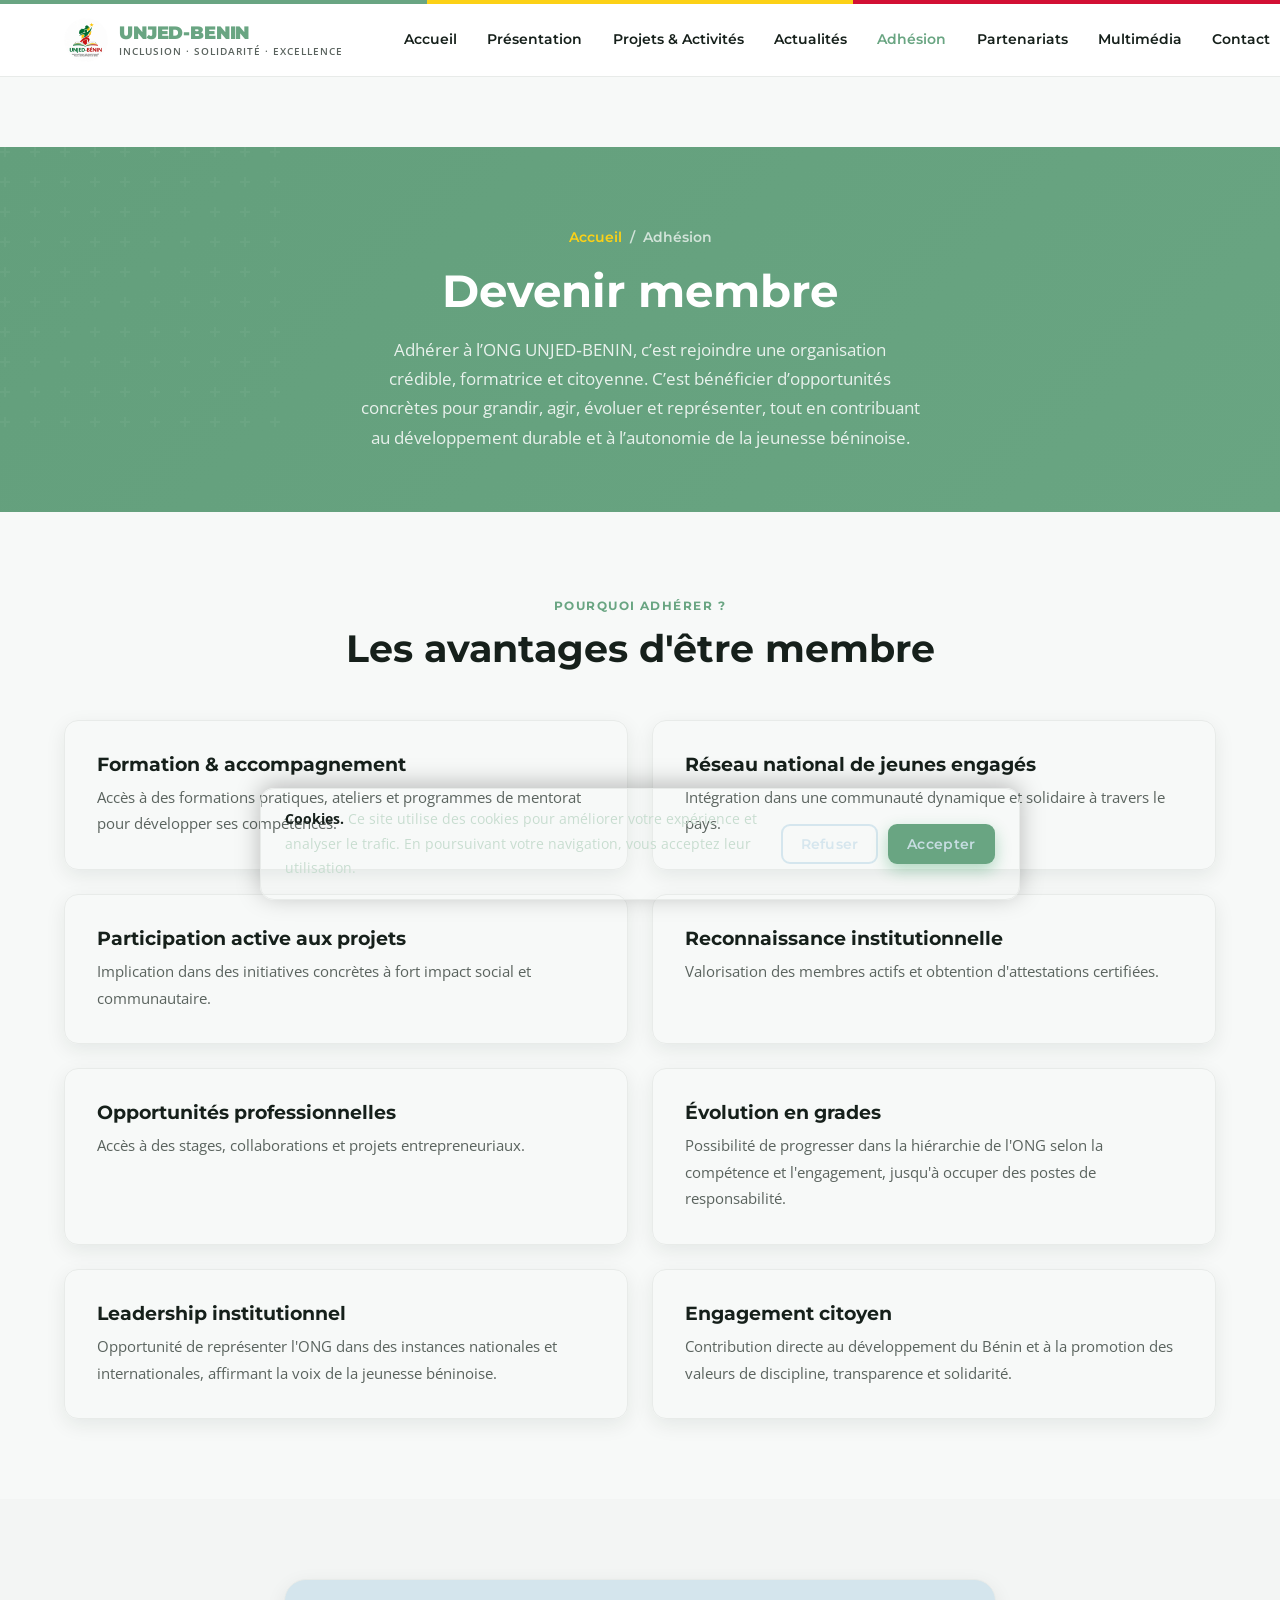
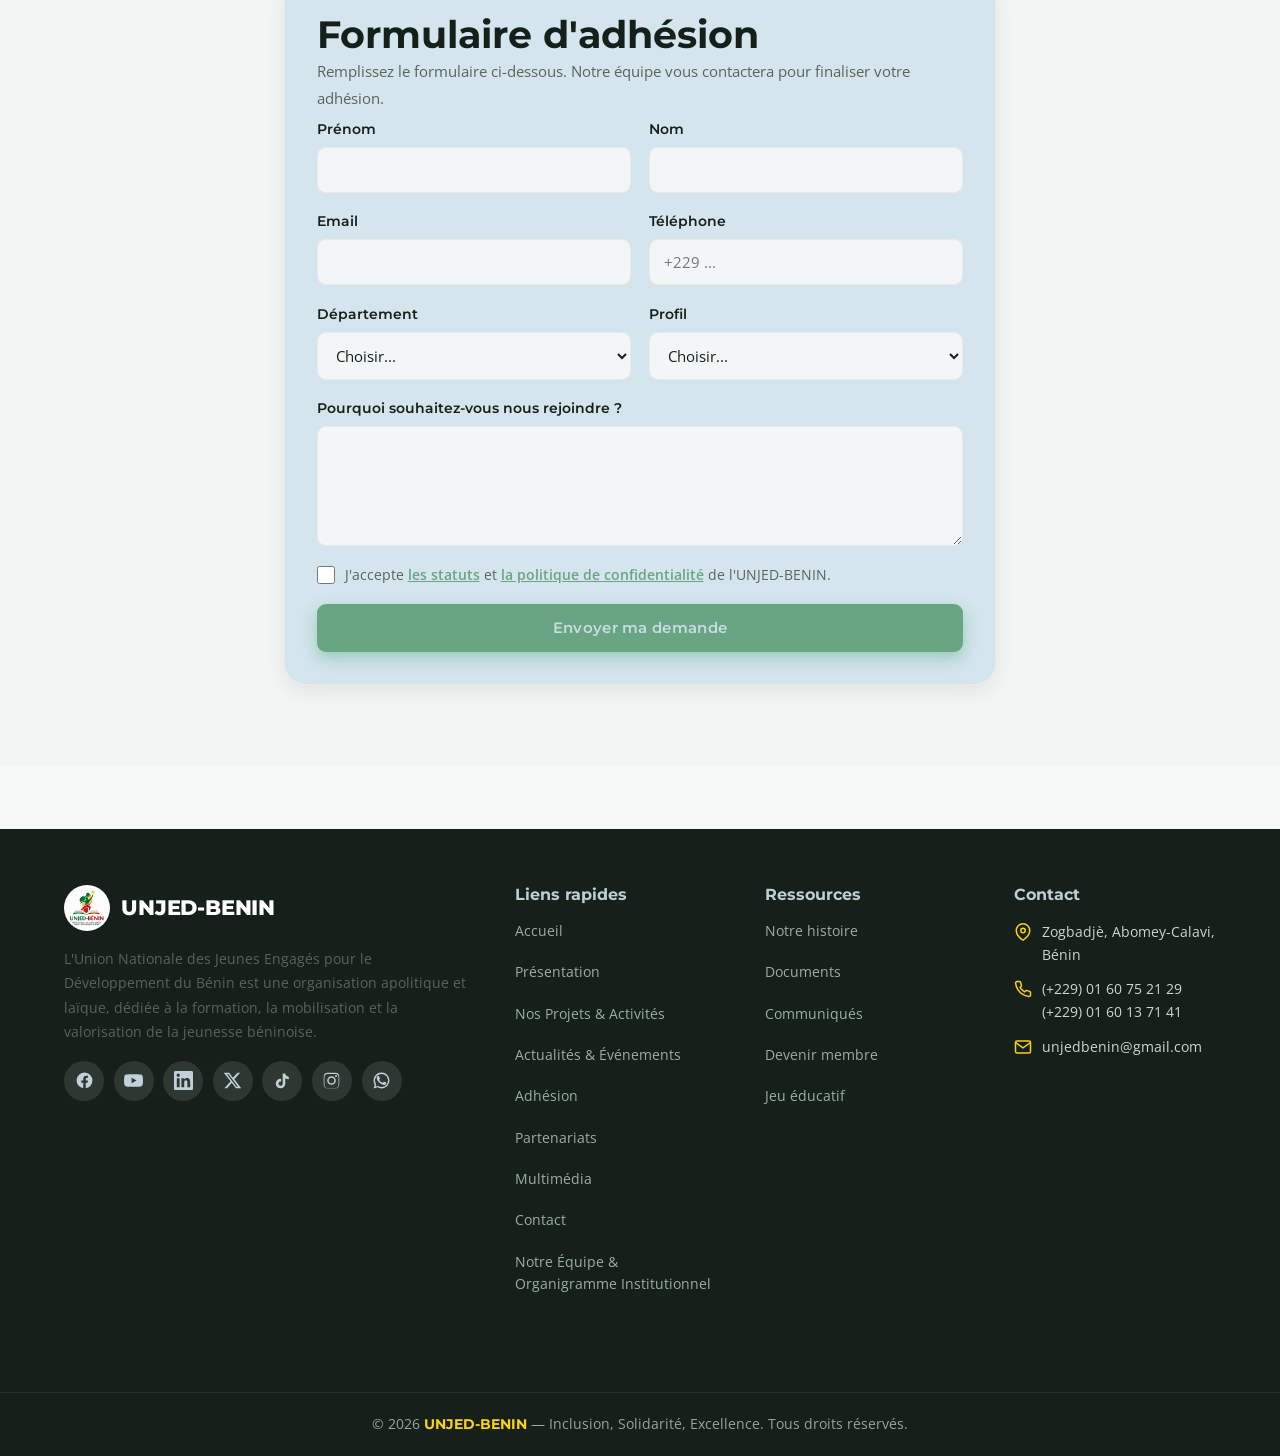
==== adhesion.html @ 2f35e9eb "Add files via upload" ====
<!DOCTYPE html>
<html lang="fr">
<head>
  <meta charset="UTF-8" />
  <meta name="viewport" content="width=device-width, initial-scale=1.0" />
  <meta name="theme-color" content="#0a8a3f" />
  <title>Adhésion — UNJED-BENIN</title>
  <meta name="description" content="Rejoignez l'UNJED-BENIN. Devenez membre actif et engagez-vous pour le développement de la jeunesse béninoise." />
  <link rel="icon" href="public/images/logo.jpeg" />
  <link rel="stylesheet" href="styles.css" />
</head>
<body>
  <div data-header></div>

  <main>
    <section class="page-hero">
      <div class="container">
        <div class="breadcrumb"><a href="index.html" data-en="Home">Accueil</a> / <span data-en="Membership">Adhésion</span></div>
        <h1 data-en="Become a member">Devenir membre</h1>
        <p data-en="Join a dynamic community of committed young people and become an actor of change in Benin.">Adhérer à l’ONG UNJED‑BENIN, c’est rejoindre une organisation crédible, formatrice et citoyenne. C’est bénéficier d’opportunités concrètes pour grandir, agir, évoluer et représenter, tout en contribuant au développement durable et à l’autonomie de la jeunesse béninoise.</p>
      </div>
    </section>

    <!-- POURQUOI ADHERER -->
    <section class="section">
      <div class="container">
        <div class="section-head reveal">
          <span class="eyebrow" data-en="Why join?">Pourquoi adhérer ?</span>
          <h2 data-en="The advantages of being a member">Les avantages d'être membre</h2>
        </div>
        <div class="grid grid-2">
          <div class="card reveal">
            <h3 data-en="Training &amp; support">Formation &amp; accompagnement</h3>
            <p data-en="Access practical training, workshops and mentoring programs to develop your skills.">Accès à des formations pratiques, ateliers et programmes de mentorat pour développer ses compétences.</p>
          </div>
          <div class="card reveal">
            <h3 data-en="National network of committed youth">Réseau national de jeunes engagés</h3>
            <p data-en="Integration into a dynamic and united community across the country.">Intégration dans une communauté dynamique et solidaire à travers le pays.</p>
          </div>
          <div class="card reveal">
            <h3 data-en="Active participation in projects">Participation active aux projets</h3>
            <p data-en="Involvement in concrete initiatives with strong social and community impact.">Implication dans des initiatives concrètes à fort impact social et communautaire.</p>
          </div>
          <div class="card reveal">
            <h3 data-en="Institutional recognition">Reconnaissance institutionnelle</h3>
            <p data-en="Recognition of active members and certified attestations.">Valorisation des membres actifs et obtention d'attestations certifiées.</p>
          </div>
          <div class="card reveal">
            <h3 data-en="Professional opportunities">Opportunités professionnelles</h3>
            <p data-en="Access to internships, collaborations and entrepreneurial projects.">Accès à des stages, collaborations et projets entrepreneuriaux.</p>
          </div>
          <div class="card reveal">
            <h3 data-en="Growth in rank">Évolution en grades</h3>
            <p data-en="Possibility of progressing through the NGO's hierarchy according to skill and commitment, up to positions of responsibility.">Possibilité de progresser dans la hiérarchie de l'ONG selon la compétence et l'engagement, jusqu'à occuper des postes de responsabilité.</p>
          </div>
          <div class="card reveal">
            <h3 data-en="Institutional leadership">Leadership institutionnel</h3>
            <p data-en="Opportunity to represent the NGO in national and international bodies, affirming the voice of Beninese youth.">Opportunité de représenter l'ONG dans des instances nationales et internationales, affirmant la voix de la jeunesse béninoise.</p>
          </div>
          <div class="card reveal">
            <h3 data-en="Civic engagement">Engagement citoyen</h3>
            <p data-en="Direct contribution to the development of Benin and the promotion of the values of discipline, transparency and solidarity.">Contribution directe au développement du Bénin et à la promotion des valeurs de discipline, transparence et solidarité.</p>
          </div>
        </div>
      </div>
    </section>

    <!-- FORMULAIRE -->
    <section class="section" style="background: var(--surface-2);">
      <div class="container narrow">
        <div class="form-card reveal">
          <h2 data-en="Membership form">Formulaire d'adhésion</h2>
          <p class="form-intro" data-en="Fill out the form below. Our team will contact you to finalize your membership.">Remplissez le formulaire ci-dessous. Notre équipe vous contactera pour finaliser votre adhésion.</p>
          <form id="membership-form" class="form">

             <input type="hidden" name="access_key" value="ff1e33f2-ea1e-483a-9256-ff4f7bd5187b" />
            <input type="hidden" name="subject" value=" Nouvelle demande d'adhésion — UNJED-BÉNIN" />
            <input type="hidden" name="from_name" value="Formulaire Adhésion UNJED" />
            <input type="hidden" name="redirect" value="false" />

            <div class="form-row">
              <div class="field">
                <label for="firstname" data-en="First name">Prénom</label>
                <input type="text" id="firstname" name="firstname" required />
              </div>
              <div class="field">
                <label for="lastname" data-en="Last name">Nom</label>
                <input type="text" id="lastname" name="lastname" required />
              </div>
            </div>
            <div class="form-row">
              <div class="field">
                <label for="email" data-en="Email">Email</label>
                <input type="email" id="email" name="email" required />
              </div>
              <div class="field">
                <label for="phone" data-en="Phone">Téléphone</label>
                <input type="tel" id="phone" name="phone" placeholder="+229 ..." required />
              </div>
            </div>
            <div class="form-row">
              <div class="field">
                <label for="dept" data-en="Department">Département</label>
                <select id="dept" name="dept" required>
                  <option value="" data-en="Choose...">Choisir...</option>
                  <option>Alibori</option><option>Atacora</option><option>Atlantique</option>
                  <option>Borgou</option><option>Collines</option><option>Couffo</option>
                  <option>Donga</option><option>Littoral</option><option>Mono</option>
                  <option>Ouémé</option><option>Plateau</option><option>Zou</option>
                </select>
              </div>
              <div class="field">
                <label for="profile" data-en="Profile">Profil</label>
                <select id="profile" name="profile" required onchange="document.getElementById('profile-other-wrap').hidden = (this.value !== 'Autre');">
                  <option value="" data-en="Choose...">Choisir...</option>
                  <option data-en="Student">Élève / Étudiant</option>
                  <option data-en="Young professional">Jeune professionnel</option>
                  <option data-en="Entrepreneur">Entrepreneur</option>
                  <option data-en="Job seeker">En recherche d'emploi</option>
                  <option data-en="Civil servant">Fonctionnaire</option>
                  <option data-en="Artisan / Trader">Artisan / Commerçant</option>
                  <option data-en="Farmer / Agri-entrepreneur">Agriculteur / Agro-entrepreneur</option>
                  <option data-en="Volunteer / Association member">Bénévole / Membre associatif</option>
                  <option data-en="Other">Autre</option>
                </select>
              </div>
              <div class="field" id="profile-other-wrap" hidden>
                <label for="profile-other" data-en="Please specify your profile">Précisez votre profil</label>
                <input type="text" id="profile-other" name="profile_other" placeholder="Ex : Consultant, Artiste, Retraité..." />
              </div>
            </div>
            <div class="field">
              <label for="motivation" data-en="Why do you want to join?">Pourquoi souhaitez-vous nous rejoindre ?</label>
              <textarea id="motivation" name="motivation" rows="4"></textarea>
            </div>
            <label class="checkbox">
              <input type="checkbox" required />
              <span data-en="I accept the statutes and the privacy policy of UNJED-BENIN.">J'accepte <a href="statuts.html" target="_blank" rel="noopener">les statuts</a> et <a href="politique-confidentialite.html" target="_blank" rel="noopener">la politique de confidentialité</a> de l'UNJED-BENIN.</span>
            </label>
            <button type="submit" class="btn btn-green btn-block" data-en="Submit my application">Envoyer ma demande</button>
            <p class="form-success" id="form-success" hidden data-en="Thank you! Your membership request has been received. We will contact you soon.">Merci ! Votre demande d'adhésion a bien été reçue. Nous vous contacterons bientôt.</p>
          </form>
        </div>
      </div>
    </section>
  </main>

  <div data-footer></div>
  <script src="components.js"></script>
  <script src="script.js"></script>
</body>
</html>
---- styles.css ----
/* ========================================
   UNJED-BENIN - Design System
   Couleurs du drapeau beninois : vert, jaune, rouge + blanc
   ======================================== */

/* ---------- Fonts ---------- */
@import url('https://fonts.googleapis.com/css2?family=Montserrat:wght@500;600;700;800;900&family=Open+Sans:wght@400;500;600;700&display=swap');

/* ---------- Tokens ---------- */
:root {
  /* Couleurs officielles */
  --green: #69a582;
  --green-dark: #639f7c;
  --green-light: #e6f4ec;
  --yellow: #fcd116;
  --yellow-dark: #e6b800;
  --red: #d21034;
  --red-dark: #a50d29;
  --red-light: #fae8eb;

  /* Neutres */
  --white: #d1e3ece4;
  --off-white: #f7f9f8e0;
  --gray-50: #f3f5f4;
  --gray-100: #e8ebe9;
  --gray-200: #d4dad7;
  --gray-400: #8b9590;
  --gray-600: #5a635e;
  --gray-800: #2b302d;
  --ink: #16201b;

  /* Roles semantiques (mode clair) */
  --bg: var(--off-white);
  --surface: var(--white);
  --surface-2: var(--gray-50);
  --text: var(--ink);
  --text-muted: var(--gray-600);
  --border: var(--gray-100);
  --header-bg: rgba(255, 255, 255, 0.92);

  --radius: 14px;
  --radius-sm: 9px;
  --radius-lg: 22px;
  --shadow-sm: 0 1px 3px rgba(16, 32, 22, 0.06), 0 1px 2px rgba(16, 32, 22, 0.04);
  --shadow: 0 6px 20px rgba(16, 32, 22, 0.08);
  --shadow-lg: 0 18px 50px rgba(16, 32, 22, 0.14);
  --container: 1180px;
  --header-h: 72px;

  --font-head: 'Montserrat', system-ui, sans-serif;
  --font-body: 'Open Sans', system-ui, sans-serif;
}

/* ---------- Mode sombre ---------- */
html[data-theme="dark"] {
  --bg: #0f1512;
  --surface: #161e1a;
  --surface-2: #1d2723;
  --text: #eef2f0;
  --text-muted: #a3aea8;
  --border: #26312b;
  --header-bg: rgba(15, 21, 18, 0.92);
  --green-light: #11261a;
  --red-light: #2a1216;
  --shadow-sm: 0 1px 3px rgba(0, 0, 0, 0.4);
  --shadow: 0 6px 20px rgba(0, 0, 0, 0.45);
  --shadow-lg: 0 18px 50px rgba(0, 0, 0, 0.55);
}

/* ---------- Reset ---------- */
*, *::before, *::after { box-sizing: border-box; margin: 0; padding: 0; }

html { scroll-behavior: smooth; }

body {
  font-family: var(--font-body);
  background: var(--bg);
  color: var(--text);
  line-height: 1.6;
  -webkit-font-smoothing: antialiased;
  transition: background 0.3s ease, color 0.3s ease;
}

img { max-width: 100%; display: block; }
a { color: inherit; text-decoration: none; }
ul { list-style: none; }

h1, h2, h3, h4, h5 {
  font-family: var(--font-head);
  line-height: 1.2;
  color: var(--text);
  font-weight: 800;
}

/* ---------- Layout utils ---------- */
.container {
  width: 100%;
  max-width: var(--container);
  margin: 0 auto;
  padding: 0 1.25rem;
}

.section { padding: 4.5rem 0; }
.section-tight { padding: 3rem 0; }

.section-head {
  text-align: center;
  max-width: 640px;
  margin: 0 auto 3rem;
}
.section-head .eyebrow {
  display: inline-block;
  font-family: var(--font-head);
  font-weight: 700;
  font-size: 0.78rem;
  letter-spacing: 0.12em;
  text-transform: uppercase;
  color: var(--green);
  margin-bottom: 0.6rem;
}
.section-head h2 {
  font-size: clamp(1.7rem, 3.5vw, 2.4rem);
  text-wrap: balance;
}
.section-head p {
  margin-top: 0.85rem;
  color: var(--text-muted);
  text-wrap: pretty;
}

.text-green { color: var(--green); }
.text-red { color: var(--red); }

/* ---------- Buttons ---------- */
.btn {
  display: inline-flex;
  align-items: center;
  gap: 0.5rem;
  font-family: var(--font-head);
  font-weight: 700;
  font-size: 0.95rem;
  padding: 0.8rem 1.5rem;
  border-radius: 999px;
  border: 2px solid transparent;
  cursor: pointer;
  transition: transform 0.15s ease, box-shadow 0.2s ease, background 0.2s ease;
}
.btn:hover { transform: translateY(-2px); }
.btn svg { width: 18px; height: 18px; }

.btn-yellow {
  background: var(--yellow);
  color: var(--ink);
  box-shadow: 0 6px 16px rgba(252, 209, 22, 0.35);
}
.btn-yellow:hover { background: var(--yellow-dark); }

.btn-green {
  background: var(--green);
  color: var(--white);
  box-shadow: 0 6px 16px rgba(10, 138, 63, 0.3);
}
.btn-green:hover { background: var(--green-dark); }

.btn-red {
  background: var(--red);
  color: var(--white);
}
.btn-red:hover { background: var(--red-dark); }

.btn-outline {
  background: transparent;
  border-color: var(--border);
  color: var(--text);
}
.btn-outline:hover { border-color: var(--green); color: var(--green); }

.btn-ghost-light {
  background: rgba(255,255,255,0.14);
  color: var(--white);
  border-color: rgba(255,255,255,0.4);
}
.btn-ghost-light:hover { background: rgba(255,255,255,0.24); }

/* ========================================
   HEADER
   ======================================== */
.site-header {
  position: sticky;
  top: 0;
  z-index: 100;
  background: var(--header-bg);
  backdrop-filter: blur(12px);
  border-bottom: 1px solid var(--border);
}
/* Bande tricolore */
.flag-strip { height: 4px; display: flex; }
.flag-strip span { flex: 1; }
.flag-strip .s-green { background: var(--green); }
.flag-strip .s-yellow { background: var(--yellow); }
.flag-strip .s-red { background: var(--red); }

.header-inner {
  height: var(--header-h);
  display: flex;
  align-items: center;
  justify-content: space-between;
  gap: 1rem;
}

.brand { display: flex; align-items: center; gap: 0.7rem; margin-right: 2rem; flex-shrink: 0; }
.brand img { width: 44px; height: 44px; border-radius: 50%; object-fit: cover; }
.brand-text { display: flex; flex-direction: column; line-height: 1.2; }
.brand-name { font-family: var(--font-head); font-weight: 900; font-size: 1.15rem; color: var(--green); letter-spacing: -0.01em; }
.brand-tagline { font-size: 0.62rem; letter-spacing: 0.1em; text-transform: uppercase; color: var(--text-muted); font-weight: 600; white-space: nowrap; margin-top: 2px; }
@media (max-width: 1080px) { .brand-tagline { display: none; } }

.main-nav { display: flex; align-items: center; gap: 0.3rem; }
.main-nav a {
  font-family: var(--font-head);
  font-weight: 600;
  font-size: 0.9rem;
  padding: 0.5rem 0.8rem;
  border-radius: var(--radius-sm);
  color: var(--text);
  transition: background 0.15s, color 0.15s;
  white-space: nowrap;
}
.main-nav a:hover { background: var(--green-light); color: var(--green); }
.main-nav a.active { color: var(--green); }

.header-actions { display: flex; align-items: center; gap: 0.5rem; }

.icon-btn {
  width: 40px;
  height: 40px;
  display: inline-flex;
  align-items: center;
  justify-content: center;
  border-radius: 50%;
  border: 1px solid var(--border);
  background: var(--surface);
  color: var(--text);
  cursor: pointer;
  transition: background 0.15s, color 0.15s, border-color 0.15s;
}
.icon-btn:hover { border-color: var(--green); color: var(--green); }
.icon-btn svg { width: 20px; height: 20px; }

.lang-btn {
  width: auto;
  padding: 0 0.85rem;
  gap: 0.4rem;
  font-family: var(--font-head);
  font-weight: 700;
  font-size: 0.85rem;
}

.theme-icon-sun { display: none; }
html[data-theme="dark"] .theme-icon-sun { display: block; }
html[data-theme="dark"] .theme-icon-moon { display: none; }

.menu-toggle { display: none; }

/* ---------- Mobile nav ---------- */
@media (max-width: 940px) {
  .main-nav {
    position: fixed;
    inset: 0 0 0 auto;
    width: min(320px, 82vw);
    flex-direction: column;
    align-items: stretch;
    gap: 0.2rem;
    background: var(--surface);
    padding: calc(var(--header-h) + 1.5rem) 1.25rem 2rem;
    box-shadow: var(--shadow-lg);
    transform: translateX(100%);
    transition: transform 0.3s ease;
    overflow-y: auto;
  }
  .main-nav.open { transform: translateX(0); }
  .main-nav a { padding: 0.9rem 1rem; font-size: 1rem; }
  .menu-toggle { display: inline-flex; }
}

/* ========================================
   HERO
   ======================================== */
.hero {
  position: relative;
  color: var(--white);
  overflow: hidden;
}
.hero-bg {
  position: absolute;
  inset: 0;
  z-index: 0;
}
.hero-bg img { width: 100%; height: 100%; object-fit: cover; }
.hero-bg::after {
  content: "";
  position: absolute;
  inset: 0;
  background: linear-gradient(110deg, rgba(6,70,33,0.92) 0%, rgba(10,138,63,0.78) 45%, rgba(16,32,22,0.55) 100%);
}
.hero-inner {
  position: relative;
  z-index: 1;
  padding: clamp(3.5rem, 8vw, 6.5rem) 0;
  max-width: 720px;
}
.hero .badge {
  display: inline-flex;
  align-items: center;
  gap: 0.5rem;
  background: rgba(255,255,255,0.16);
  border: 1px solid rgba(255,255,255,0.3);
  padding: 0.4rem 0.9rem;
  border-radius: 999px;
  font-family: var(--font-head);
  font-weight: 700;
  font-size: 0.74rem;
  letter-spacing: 0.1em;
  text-transform: uppercase;
  margin-bottom: 1.3rem;
}
.hero h1 {
  color: var(--white);
  font-size: clamp(2.1rem, 5.5vw, 3.6rem);
  font-weight: 900;
  text-wrap: balance;
}
.hero h1 .accent { color: var(--yellow); }
.hero p.lead {
  margin-top: 1.1rem;
  font-size: clamp(1rem, 2vw, 1.2rem);
  color: rgba(255,255,255,0.92);
  max-width: 560px;
  text-wrap: pretty;
}
.hero-actions { margin-top: 2rem; display: flex; flex-wrap: wrap; gap: 0.9rem; }
.hero-slides { position: relative; width: 100%; height: 100%; }
.hero-slide {
  position: absolute;
  inset: 0;
  background-size: cover;
  background-position: center;
  opacity: 0;
  transition: opacity 1s ease;
}
.hero-slide.active { opacity: 1; }
.hero-slide::after {
  content: '';
  position: absolute;
  inset: 0;
  background: linear-gradient(135deg, rgba(15,31,20,0.72) 0%, rgba(27,122,62,0.40) 100%);
}

/* ========================================
   CARDS / GRID
   ======================================== */
.grid { display: grid; gap: 1.5rem; }
.grid-2 { grid-template-columns: repeat(2, 1fr); }
.grid-3 { grid-template-columns: repeat(3, 1fr); }
.grid-4 { grid-template-columns: repeat(4, 1fr); }

@media (max-width: 900px) {
  .grid-3, .grid-4 { grid-template-columns: repeat(2, 1fr); }
}
@media (max-width: 600px) {
  .grid-2, .grid-3, .grid-4 { grid-template-columns: 1fr; }
}

.card {
  background: var(--surface);
  border: 1px solid var(--border);
  border-radius: var(--radius);
  padding: 1.6rem;
  box-shadow: var(--shadow-sm);
  transition: transform 0.18s ease, box-shadow 0.2s ease;
}
.card:hover { transform: translateY(-4px); box-shadow: var(--shadow); }
.card h3 { font-size: 1.2rem; margin-bottom: 0.5rem; }
.card p { color: var(--text-muted); font-size: 0.95rem; }

.card-icon {
  width: 52px;
  height: 52px;
  border-radius: var(--radius-sm);
  display: inline-flex;
  align-items: center;
  justify-content: center;
  margin-bottom: 1rem;
}
.card-icon svg { width: 26px; height: 26px; }
.icon-green { background: var(--green-light); color: var(--green); }
.icon-yellow { background: rgba(252,209,22,0.18); color: var(--yellow-dark); }
.icon-red { background: var(--red-light); color: var(--red); }

.card-link {
  display: inline-flex;
  align-items: center;
  gap: 0.4rem;
  margin-top: 1rem;
  font-family: var(--font-head);
  font-weight: 700;
  font-size: 0.9rem;
  color: var(--green);
}
.card-link:hover { gap: 0.7rem; }

/* Quick links (accueil) avec image */
.quicklink {
  position: relative;
  border-radius: var(--radius);
  overflow: hidden;
  min-height: 240px;
  display: flex;
  align-items: flex-end;
  color: var(--white);
  box-shadow: var(--shadow);
}
.quicklink img { position: absolute; inset: 0; width: 100%; height: 100%; object-fit: cover; z-index: 0; transition: transform 0.4s ease; }
.quicklink::after { content:""; position:absolute; inset:0; background: linear-gradient(to top, rgba(6,70,33,0.92), rgba(6,70,33,0.15)); z-index: 1; }
.quicklink:hover img { transform: scale(1.06); }
.quicklink-body { position: relative; z-index: 2; padding: 1.5rem; }
.quicklink-body h3 { color: var(--white); font-size: 1.25rem; }
.quicklink-body p { color: rgba(255,255,255,0.9); font-size: 0.92rem; margin: 0.4rem 0 0.9rem; }

/* ========================================
   PAGE HEADER (sous-pages)
   ======================================== */
.page-hero {
  position: relative;
  background: var(--green-dark);
  color: var(--white);
  padding: clamp(2.5rem, 6vw, 4rem) 0;
  overflow: hidden;
}
.page-hero::before {
  content: "";
  position: absolute;
  top: -60px; right: -60px;
  width: 280px; height: 280px;
  background: radial-gradient(circle, rgba(252,209,22,0.25), transparent 70%);
}
.page-hero .container { position: relative; z-index: 1; }
.breadcrumb { font-size: 0.85rem; color: rgba(255,255,255,0.8); margin-bottom: 0.6rem; font-family: var(--font-head); font-weight: 600; }
.breadcrumb a:hover { color: var(--yellow); }
.page-hero h1 { color: var(--white); font-size: clamp(1.9rem, 4.5vw, 2.8rem); }
.page-hero p { margin-top: 0.7rem; max-width: 620px; color: rgba(255,255,255,0.9); }

/* ========================================
   PRESIDENT / TEXTE BLOCK
   ======================================== */
.split {
  display: grid;
  grid-template-columns: 1fr 1.4fr;
  gap: 2.5rem;
  align-items: center;
}
.split.reverse { grid-template-columns: 1.4fr 1fr; }
@media (max-width: 820px) { .split, .split.reverse { grid-template-columns: 1fr; } }

.split-img { border-radius: var(--radius-lg); overflow: hidden; box-shadow: var(--shadow); }
.split-img img { width: 100%; height: 100%; object-fit: cover; }

.quote-card {
  background: var(--green-light);
  border-left: 4px solid var(--green);
  border-radius: var(--radius);
  padding: 1.5rem 1.7rem;
  margin-top: 1.2rem;
}
.quote-card p { font-style: italic; font-size: 1.05rem; color: var(--text); }
.quote-card .sign { font-family: var(--font-head); font-weight: 700; font-style: normal; color: var(--green); margin-top: 0.7rem; display: block; }

/* Liste a puces stylee */
.feature-list { margin-top: 1rem; }
.feature-list li {
  display: flex;
  gap: 0.7rem;
  align-items: flex-start;
  margin-bottom: 0.7rem;
  color: var(--text-muted);
}
.feature-list li svg { flex-shrink: 0; width: 20px; height: 20px; color: var(--green); margin-top: 3px; }

.prose p { margin-bottom: 1rem; color: var(--text-muted); }
.prose h3 { margin: 1.5rem 0 0.6rem; }

/* ========================================
   VALEURS / STATS
   ======================================== */
.value-card { text-align: center; }
.value-card .num { font-family: var(--font-head); font-weight: 900; font-size: 2.2rem; color: var(--green); }

/* ========================================
   ORGANIGRAMME
   ======================================== */
.org-level { display: flex; flex-direction: column; align-items: center; gap: 0; }
.org-box {
  background: var(--surface);
  border: 2px solid var(--green);
  border-radius: var(--radius-sm);
  padding: 0.9rem 1.4rem;
  text-align: center;
  font-family: var(--font-head);
  font-weight: 700;
  color: var(--text);
  box-shadow: var(--shadow-sm);
  min-width: 200px;
}
.org-box.top { background: var(--green); color: var(--white); border-color: var(--green); }
.org-box.red { border-color: var(--red); }
.org-box.yellow { border-color: var(--yellow-dark); }
.org-connector { width: 2px; height: 28px; background: var(--border); }
.org-row { display: flex; flex-wrap: wrap; gap: 1rem; justify-content: center; }
.org-box small { display: block; font-family: var(--font-body); font-weight: 400; font-size: 0.78rem; color: var(--text-muted); margin-top: 0.2rem; }

/* ========================================
   GALERIE
   ======================================== */
.gallery { display: grid; grid-template-columns: repeat(3, 1fr); gap: 1rem; }
@media (max-width: 700px) { .gallery { grid-template-columns: repeat(2, 1fr); } }
.gallery figure {
  position: relative;
  border-radius: var(--radius);
  overflow: hidden;
  aspect-ratio: 4/3;
  cursor: pointer;
}
.gallery img { width: 100%; height: 100%; object-fit: cover; transition: transform 0.4s ease; }
.gallery figure:hover img { transform: scale(1.08); }
.gallery figcaption {
  position: absolute;
  inset: auto 0 0 0;
  background: linear-gradient(to top, rgba(6,70,33,0.9), transparent);
  color: var(--white);
  padding: 1.5rem 1rem 0.8rem;
  font-family: var(--font-head);
  font-weight: 600;
  font-size: 0.9rem;
}

/* ========================================
   NEWS / TIMELINE
   ======================================== */
.news-card { display: flex; flex-direction: column; overflow: hidden; padding: 0; }
.news-card .news-img { aspect-ratio: 16/9; overflow: hidden; }
.news-card .news-img img { width: 100%; height: 100%; object-fit: cover; transition: transform 0.4s; }
.news-card:hover .news-img img { transform: scale(1.06); }
.news-card .news-body { padding: 1.4rem; }
.news-tag {
  display: inline-block;
  font-family: var(--font-head);
  font-weight: 700;
  font-size: 0.72rem;
  text-transform: uppercase;
  letter-spacing: 0.05em;
  color: var(--red);
  margin-bottom: 0.5rem;
}
.news-date { font-size: 0.82rem; color: var(--text-muted); margin-bottom: 0.4rem; }

.agenda-item {
  display: flex;
  gap: 1.2rem;
  padding: 1.2rem 0;
  border-bottom: 1px solid var(--border);
  align-items: center;
}
.agenda-date {
  flex-shrink: 0;
  width: 76px;
  text-align: center;
  background: var(--green-light);
  border-radius: var(--radius-sm);
  padding: 0.6rem;
}
.agenda-date .d { font-family: var(--font-head); font-weight: 900; font-size: 1.4rem; color: var(--green); line-height: 1; }
.agenda-date .m { font-size: 0.72rem; text-transform: uppercase; color: var(--text-muted); font-weight: 600; }

/* ========================================
   FORMS
   ======================================== */
.form-card {
  background: var(--surface);
  border: 1px solid var(--border);
  border-radius: var(--radius-lg);
  padding: 2rem;
  box-shadow: var(--shadow);
}
.form-grid { display: grid; grid-template-columns: 1fr 1fr; gap: 1.1rem; }
@media (max-width: 640px) { .form-grid { grid-template-columns: 1fr; } }
.field { display: flex; flex-direction: column; gap: 0.4rem; }
.field.full { grid-column: 1 / -1; }
.field label { font-family: var(--font-head); font-weight: 600; font-size: 0.88rem; }
.field input, .field select, .field textarea {
  font-family: var(--font-body);
  font-size: 0.95rem;
  padding: 0.75rem 0.9rem;
  border: 1px solid var(--border);
  border-radius: var(--radius-sm);
  background: var(--bg);
  color: var(--text);
  transition: border-color 0.15s, box-shadow 0.15s;
}
.field input:focus, .field select:focus, .field textarea:focus {
  outline: none;
  border-color: var(--green);
  box-shadow: 0 0 0 3px rgba(10,138,63,0.15);
}
.field textarea { resize: vertical; min-height: 120px; }
.form-note { font-size: 0.85rem; color: var(--text-muted); margin-top: 0.3rem; }
.form-success {
  display: none;
  background: var(--green-light);
  color: var(--green-dark);
  border: 1px solid var(--green);
  border-radius: var(--radius-sm);
  padding: 0.9rem 1.1rem;
  margin-bottom: 1.2rem;
  font-weight: 600;
}
.form-success.show { display: block; }

/* ========================================
   CONTACT INFO
   ======================================== */
.contact-item { display: flex; gap: 1rem; margin-bottom: 1.4rem; align-items: flex-start; }
.contact-item .ci-icon {
  flex-shrink: 0;
  width: 46px; height: 46px;
  border-radius: var(--radius-sm);
  background: var(--green-light);
  color: var(--green);
  display: inline-flex; align-items: center; justify-content: center;
}
.contact-item .ci-icon svg { width: 22px; height: 22px; }
.contact-item h4 { font-size: 1rem; font-family: var(--font-head); }
.contact-item p, .contact-item a { color: var(--text-muted); font-size: 0.93rem; }
.contact-item a:hover { color: var(--green); }

/* ========================================
   CTA BAND
   ======================================== */
.cta-band {
  background: var(--green);
  color: var(--white);
  border-radius: var(--radius-lg);
  padding: clamp(2rem, 5vw, 3rem);
  text-align: center;
  position: relative;
  overflow: hidden;
}
.cta-band::before {
  content:""; position:absolute; top:-40px; left:-40px; width:200px; height:200px;
  background: radial-gradient(circle, rgba(252,209,22,0.3), transparent 70%);
}
.cta-band h2 { color: var(--white); font-size: clamp(1.5rem, 3.5vw, 2.2rem); position: relative; }
.cta-band p { color: rgba(255,255,255,0.9); margin: 0.8rem auto 1.6rem; max-width: 540px; position: relative; }
.cta-band .hero-actions { justify-content: center; position: relative; }

/* ========================================
   FOOTER
   ======================================== */
.site-footer {
  background: var(--ink);
  color: #cdd6d1;
  padding: 3.5rem 0 0;
  margin-top: 4rem;
}
html[data-theme="dark"] .site-footer { background: #0a0e0c; }
.footer-grid {
  display: grid;
  grid-template-columns: 1.4fr 1fr 1fr 1.2fr;
  gap: 2rem;
  padding-bottom: 2.5rem;
}
@media (max-width: 860px) { .footer-grid { grid-template-columns: 1fr 1fr; } }
@media (max-width: 520px) { .footer-grid { grid-template-columns: 1fr; } }
.footer-brand { display: flex; align-items: center; gap: 0.7rem; margin-bottom: 1rem; }
.footer-brand img { width: 46px; height: 46px; border-radius: 50%; }
.footer-brand .brand-name { color: var(--white); }
.site-footer h4 { color: var(--white); font-size: 1rem; margin-bottom: 1rem; }
.site-footer p { font-size: 0.9rem; line-height: 1.7; }
.footer-links li { margin-bottom: 0.55rem; }
.footer-links a { font-size: 0.9rem; color: #cdd6d1; transition: color 0.15s; }
.footer-links a:hover { color: var(--yellow); }
.footer-contact li { display: flex; gap: 0.6rem; margin-bottom: 0.7rem; font-size: 0.9rem; align-items: flex-start; }
.footer-contact svg { width: 18px; height: 18px; flex-shrink: 0; color: var(--yellow); margin-top: 3px; }

.socials { display: flex; gap: 0.6rem; margin-top: 1rem; flex-wrap: wrap; }
.socials a {
  width: 40px; height: 40px;
  border-radius: 50%;
  background: rgba(255,255,255,0.1);
  display: inline-flex; align-items: center; justify-content: center;
  transition: background 0.18s, transform 0.18s;
}
.socials a:hover { background: var(--green); transform: translateY(-3px); }
.socials svg { width: 19px; height: 19px; color: var(--white); }

.footer-bottom {
  border-top: 1px solid rgba(255,255,255,0.12);
  padding: 1.3rem 0;
  text-align: center;
  font-size: 0.85rem;
  color: #9aa49e;
}
.footer-bottom strong { color: var(--yellow); font-family: var(--font-head); }

/* ========================================
   COOKIE BANNER
   ======================================== */
.cookie-banner {
  position: fixed;
  left: 1rem; right: 1rem; bottom: 1rem;
  z-index: 200;
  background: var(--surface);
  border: 1px solid var(--border);
  border-radius: var(--radius);
  box-shadow: var(--shadow-lg);
  padding: 1.2rem 1.4rem;
  display: none;
  align-items: center;
  gap: 1.2rem;
  flex-wrap: wrap;
  max-width: 760px;
  margin: 0 auto;
}
.cookie-banner.show { display: flex; }
.cookie-banner p { font-size: 0.9rem; color: var(--text-muted); flex: 1; min-width: 240px; }
.cookie-banner p strong { color: var(--text); }
.cookie-actions { display: flex; gap: 0.6rem; }
.cookie-banner .btn { padding: 0.6rem 1.1rem; font-size: 0.85rem; }

/* ========================================
   MISC
   ======================================== */
.pill {
  display: inline-block;
  font-family: var(--font-head);
  font-weight: 700;
  font-size: 0.74rem;
  padding: 0.3rem 0.75rem;
  border-radius: 999px;
  background: var(--green-light);
  color: var(--green);
  margin-bottom: 0.8rem;
}
.pill.red { background: var(--red-light); color: var(--red); }
.pill.yellow { background: rgba(252,209,22,0.18); color: var(--yellow-dark); }

.divider { height: 1px; background: var(--border); margin: 3rem 0; }

[hidden] { display: none !important; }

/* Reveal on scroll */
.reveal { opacity: 0; transform: translateY(24px); transition: opacity 0.6s ease, transform 0.6s ease; }
.reveal.in { opacity: 1; transform: none; }

/* Partners */
.partner-logo {
  background: var(--surface);
  border: 1px solid var(--border);
  border-radius: var(--radius-sm);
  padding: 1.3rem;
  display: flex;
  align-items: center;
  justify-content: center;
  font-family: var(--font-head);
  font-weight: 700;
  color: var(--text-muted);
  text-align: center;
  min-height: 90px;
  font-size: 0.95rem;
}

/* doc download list */
.doc-item {
  display: flex;
  align-items: center;
  gap: 1rem;
  background: var(--surface);
  border: 1px solid var(--border);
  border-radius: var(--radius-sm);
  padding: 1rem 1.2rem;
  transition: border-color 0.15s, transform 0.15s;
}
.doc-item:hover { border-color: var(--green); transform: translateX(4px); }
.doc-item .doc-icon { color: var(--red); flex-shrink: 0; }
.doc-item .doc-icon svg { width: 28px; height: 28px; }
.doc-item h4 { font-size: 0.98rem; }
.doc-item p { font-size: 0.82rem; color: var(--text-muted); }
.doc-item .doc-dl { margin-left: auto; color: var(--green); flex-shrink: 0; }

/* ========================================
   ADDITIONS - pages projets / adhesion / contact / multimedia / actualites
   ======================================== */

/* Container variants */
.container.narrow { max-width: 760px; }

/* Check list */
.check-list { margin-top: 1.1rem; }
.check-list li {
  position: relative;
  padding-left: 1.9rem;
  margin-bottom: 0.7rem;
  color: var(--text-muted);
}
.check-list li::before {
  content: "";
  position: absolute;
  left: 0; top: 2px;
  width: 20px; height: 20px;
  border-radius: 50%;
  background: var(--green-light);
  background-image: url("data:image/svg+xml,%3Csvg xmlns='http://www.w3.org/2000/svg' viewBox='0 0 24 24' fill='none' stroke='%230a8a3f' stroke-width='3'%3E%3Cpolyline points='20 6 9 17 4 12'/%3E%3C/svg%3E");
  background-size: 13px;
  background-repeat: no-repeat;
  background-position: center;
}

/* Stat cards */
.stat-card {
  background: var(--surface);
  border: 1px solid var(--border);
  border-radius: var(--radius);
  padding: 1.8rem 1rem;
  text-align: center;
  box-shadow: var(--shadow-sm);
}
.stat-num { font-family: var(--font-head); font-weight: 900; font-size: clamp(1.8rem, 4vw, 2.6rem); color: var(--green); line-height: 1; }
.stat-label { margin-top: 0.5rem; font-size: 0.92rem; color: var(--text-muted); font-weight: 600; }

/* Forms */
.form { display: flex; flex-direction: column; gap: 1.1rem; }
.form-row { display: grid; grid-template-columns: 1fr 1fr; gap: 1.1rem; }
@media (max-width: 560px) { .form-row { grid-template-columns: 1fr; } }
.form-intro { color: var(--text-muted); margin-bottom: 0.4rem; font-size: 0.95rem; }
.btn-block { width: 100%; justify-content: center; }
.checkbox { display: flex; gap: 0.6rem; align-items: flex-start; font-size: 0.88rem; color: var(--text-muted); cursor: pointer; }
.checkbox input { width: 18px; height: 18px; margin-top: 2px; accent-color: var(--green); flex-shrink: 0; }
.checkbox a { color: var(--green); font-weight: 600; text-decoration: underline; }
.checkbox a:hover { color: var(--green-dark, var(--green)); }

/* Contact */
.contact-grid { display: grid; grid-template-columns: 1fr 1.2fr; gap: 2.5rem; align-items: start; }
@media (max-width: 820px) { .contact-grid { grid-template-columns: 1fr; } }
.contact-info { margin-top: 1.3rem; }
.contact-info li { display: flex; gap: 1rem; margin-bottom: 1.3rem; align-items: flex-start; }
.contact-ic {
  flex-shrink: 0;
  width: 46px; height: 46px;
  border-radius: var(--radius-sm);
  display: inline-flex; align-items: center; justify-content: center;
}
.contact-ic svg { width: 22px; height: 22px; }
.contact-info strong { font-family: var(--font-head); display: block; }
.contact-info p { color: var(--text-muted); font-size: 0.93rem; }
.social-row { display: flex; gap: 0.6rem; flex-wrap: wrap; margin-top: 0.9rem; }
.social-row a {
  width: 42px; height: 42px;
  border-radius: 50%;
  border: 1px solid var(--border);
  background: var(--surface);
  display: inline-flex; align-items: center; justify-content: center;
  color: var(--text);
  transition: background 0.18s, color 0.18s, transform 0.18s, border-color 0.18s;
}
.social-row a:hover { background: var(--green); color: var(--white); border-color: var(--green); transform: translateY(-3px); }
.social-row svg { width: 20px; height: 20px; }

/* Video cards */
.video-card { padding: 0; overflow: hidden; }
.video-thumb { position: relative; aspect-ratio: 16/9; overflow: hidden; }
.video-thumb img { width: 100%; height: 100%; object-fit: cover; transition: transform 0.4s; }
.video-card:hover .video-thumb img { transform: scale(1.06); }
.play-btn {
  position: absolute; inset: 0; margin: auto;
  width: 60px; height: 60px;
  border-radius: 50%;
  background: rgba(210,16,52,0.92);
  color: var(--white);
  display: inline-flex; align-items: center; justify-content: center;
  box-shadow: var(--shadow);
}
.play-btn svg { width: 26px; height: 26px; margin-left: 3px; }

/* Feature news */
.feature-news {
  display: grid;
  grid-template-columns: 1.1fr 1fr;
  gap: 0;
  background: var(--surface);
  border: 1px solid var(--border);
  border-radius: var(--radius-lg);
  overflow: hidden;
  box-shadow: var(--shadow);
}
@media (max-width: 820px) { .feature-news { grid-template-columns: 1fr; } }
.feature-news-img { min-height: 260px; }
.feature-news-img img { width: 100%; height: 100%; object-fit: cover; }
.feature-news-body { padding: clamp(1.5rem, 3vw, 2.4rem); }
.feature-news-body h2 { font-size: clamp(1.4rem, 3vw, 2rem); margin: 0.4rem 0 0.8rem; }
.feature-news-body p { color: var(--text-muted); margin-bottom: 1.3rem; }

/* Newsletter */
.newsletter-form {
  display: flex;
  gap: 0.6rem;
  max-width: 460px;
  margin: 0 auto;
  position: relative;
  flex-wrap: wrap;
  justify-content: center;
}
.newsletter-form input {
  flex: 1;
  min-width: 220px;
  padding: 0.8rem 1.1rem;
  border-radius: 999px;
  border: 1px solid transparent;
  font-family: var(--font-body);
  font-size: 0.95rem;
}
.newsletter-form input:focus { outline: none; box-shadow: 0 0 0 3px rgba(252,209,22,0.4); }
.cta-band .form-success { background: rgba(255,255,255,0.15); color: var(--white); border-color: rgba(255,255,255,0.4); margin: 1rem auto 0; max-width: 460px; }

/* ---- RESET & BASE ---- */
*, *::before, *::after { box-sizing: border-box; margin: 0; padding: 0; }
html { scroll-behavior: smooth; font-size: 16px; }
body {
  font-family: var(--font-body);
  color: var(--text);
  background: var(--bg);
  transition: background var(--transition), color var(--transition);
  overflow-x: hidden;
}
img { max-width: 100%; display: block; }
a { color: inherit; text-decoration: none; }
ul { list-style: none; }
button { cursor: pointer; border: none; background: none; font-family: inherit; }

/* ---- TYPOGRAPHY ---- */
h1,h2,h3,h4,h5 { font-family: var(--font-head); font-weight: 700; line-height: 1.2; color: var(--text); }
h1 { font-size: clamp(2rem, 5vw, 3.5rem); }
h2 { font-size: clamp(1.6rem, 3vw, 2.4rem); }
h3 { font-size: clamp(1.2rem, 2vw, 1.6rem); }
h4 { font-size: 1.1rem; }
p  { line-height: 1.75; color: var(--text-muted); }

/* ---- CONTAINER ---- */
.container { max-width: 1200px; margin: 0 auto; padding: 0 24px; }
.section { padding: 80px 0; }
.section-alt { background: var(--bg-alt); }

/* ---- SECTION HEADER ---- */
.section-header { text-align: center; margin-bottom: 56px; }
.section-header .eyebrow {
  display: inline-block;
  font-family: var(--font-head);
  font-size: 0.78rem;
  font-weight: 700;
  letter-spacing: 0.14em;
  text-transform: uppercase;
  color: var(--green);
  background: var(--green-light);
  padding: 6px 16px;
  border-radius: 100px;
  margin-bottom: 14px;
}
.section-header h2 { margin-bottom: 16px; }
.section-header p { max-width: 600px; margin: 0 auto; font-size: 1.05rem; }
.section-divider {
  width: 56px; height: 4px;
  background: linear-gradient(90deg, var(--green), var(--yellow));
  border-radius: 2px;
  margin: 16px auto 0;
}

/* ---- BUTTONS ---- */
.btn {
  display: inline-flex;
  align-items: center;
  gap: 8px;
  padding: 13px 28px;
  border-radius: var(--radius-sm);
  font-family: var(--font-head);
  font-weight: 600;
  font-size: 0.92rem;
  transition: all var(--transition);
  letter-spacing: 0.02em;
}
.btn-primary {
  background: var(--green);
  color: var(--white);
  box-shadow: 0 2px 12px rgba(27,122,62,0.25);
}
.btn-primary:hover { background: var(--green-dark); transform: translateY(-2px); box-shadow: 0 6px 20px rgba(27,122,62,0.35); }
.btn-outline {
  border: 2px solid var(--white);
  color: var(--white);
  background: transparent;
}
.btn-outline:hover { background: var(--white); color: var(--green); }
.btn-outline-green {
  border: 2px solid var(--green);
  color: var(--green);
  background: transparent;
}
.btn-outline-green:hover { background: var(--green); color: var(--white); }

/* ---- CARDS ---- */
.card {
  background: var(--card-bg);
  border: 1px solid var(--border);
  border-radius: var(--radius);
  padding: 32px;
  box-shadow: var(--shadow);
  transition: all var(--transition);
}
.card:hover { transform: translateY(-4px); box-shadow: var(--shadow-lg); }

/* ============================
   NAVBAR
   ============================ */
.navbar {
  position: fixed;
  top: 0; left: 0; right: 0;
  z-index: 1000;
  background: var(--nav-bg);
  box-shadow: 0 2px 16px var(--nav-shadow);
  transition: background var(--transition), box-shadow var(--transition);
}
.navbar.scrolled { box-shadow: 0 4px 24px var(--nav-shadow); }
.navbar-inner {
  display: flex;
  align-items: center;
  justify-content: space-between;
  height: 70px;
  gap: 24px;
}
.navbar-brand {
  display: flex;
  align-items: center;
  gap: 12px;
  font-family: var(--font-head);
  font-weight: 800;
  font-size: 1.2rem;
  color: var(--green);
  white-space: nowrap;
}
.navbar-brand .brand-logo {
  width: 42px; height: 42px;
  background: var(--green);
  border-radius: 50%;
  display: flex; align-items: center; justify-content: center;
  color: white;
  font-size: 1.2rem;
  font-weight: 800;
  flex-shrink: 0;
}
.navbar-brand .brand-sub {
  font-size: 0.65rem;
  font-weight: 500;
  color: var(--text-muted);
  display: block;
  line-height: 1.2;
}
.navbar-brand .brand-name { line-height: 1.1; }

.nav-menu {
  display: flex;
  align-items: center;
  gap: 4px;
}
.nav-link {
  font-family: var(--font-head);
  font-size: 0.82rem;
  font-weight: 600;
  color: var(--text);
  padding: 8px 12px;
  border-radius: var(--radius-sm);
  transition: all var(--transition);
  white-space: nowrap;
}
.nav-link:hover, .nav-link.active {
  background: var(--green-light);
  color: var(--green);
}

.nav-controls {
  display: flex;
  align-items: center;
  gap: 8px;
  flex-shrink: 0;
}
.nav-btn-icon {
  width: 38px; height: 38px;
  border-radius: var(--radius-sm);
  display: flex; align-items: center; justify-content: center;
  color: var(--text);
  background: var(--bg-alt);
  border: 1px solid var(--border);
  font-size: 0.9rem;
  transition: all var(--transition);
}
.nav-btn-icon:hover { background: var(--green); color: white; border-color: var(--green); }

.lang-toggle {
  font-family: var(--font-head);
  font-size: 0.78rem;
  font-weight: 700;
  padding: 7px 14px;
  border-radius: var(--radius-sm);
  background: var(--green-light);
  color: var(--green);
  border: 1px solid var(--border);
  transition: all var(--transition);
}
.lang-toggle:hover { background: var(--green); color: white; }

.nav-membre-btn {
  background: var(--green);
  color: white;
  font-family: var(--font-head);
  font-weight: 700;
  font-size: 0.82rem;
  padding: 9px 18px;
  border-radius: var(--radius-sm);
  transition: all var(--transition);
  white-space: nowrap;
}
.nav-membre-btn:hover { background: var(--green-dark); }

/* Hamburger */
.hamburger {
  display: none;
  flex-direction: column;
  gap: 5px;
  padding: 8px;
  cursor: pointer;
}
.hamburger span {
  display: block;
  width: 24px; height: 2px;
  background: var(--text);
  border-radius: 2px;
  transition: all var(--transition);
}
.hamburger.open span:nth-child(1) { transform: translateY(7px) rotate(45deg); }
.hamburger.open span:nth-child(2) { opacity: 0; }
.hamburger.open span:nth-child(3) { transform: translateY(-7px) rotate(-45deg); }

/* ============================
   COOKIE BANNER
   ============================ */
.cookie-banner {
  position: fixed;
  bottom: 0; left: 0; right: 0;
  z-index: 9000;
  background: var(--gray-900);
  color: #E8F5EE;
  padding: 18px 24px;
  display: none;
  align-items: center;
  justify-content: space-between;
  gap: 20px;
  flex-wrap: wrap;
  box-shadow: 0 -4px 24px rgba(0,0,0,0.25);
  transform: translateY(0);
  transition: transform 0.4s ease;
}
.cookie-banner.hidden { transform: translateY(100%); pointer-events: none; }
.cookie-banner p { color: #C8DDD0; font-size: 0.88rem; margin: 0; }
.cookie-banner a { color: var(--yellow); text-decoration: underline; }
.cookie-btns { display: flex; gap: 10px; flex-shrink: 0; }
.btn-cookie-accept {
  background: var(--green);
  color: white;
  padding: 9px 20px;
  border-radius: var(--radius-sm);
  font-family: var(--font-head);
  font-weight: 700;
  font-size: 0.85rem;
  transition: all var(--transition);
}
.btn-cookie-accept:hover { background: var(--green-mid); }
.btn-cookie-decline {
  background: transparent;
  color: #9BB0A1;
  padding: 9px 20px;
  border-radius: var(--radius-sm);
  font-family: var(--font-head);
  font-weight: 600;
  font-size: 0.85rem;
  border: 1px solid #2A4030;
  transition: all var(--transition);
}
.btn-cookie-decline:hover { color: white; border-color: #5A6E60; }

/* ============================
   HERO SLIDER
   ============================ */
.hero {
  position: relative;
  height: 100vh;
  min-height: 600px;
  overflow: hidden;
  margin-top: 70px;
}
.hero-slides { position: relative; width: 100%; height: 100%; }
.hero-slide {
  position: absolute;
  inset: 0;
  background-size: cover;
  background-position: center;
  opacity: 0;
  transition: opacity 1s ease;
}
.hero-slide.active { opacity: 1; }
.hero-slide::after {
  content: '';
  position: absolute;
  inset: 0;
  background: linear-gradient(135deg, rgba(15,31,20,0.72) 0%, rgba(27,122,62,0.40) 100%);
}
.hero-content {
  position: absolute;
  inset: 0;
  z-index: 2;
  display: flex;
  align-items: center;
  justify-content: center;
  text-align: center;
  padding: 0 24px;
}
.hero-content-inner { max-width: 780px; }
.hero-eyebrow {
  display: inline-block;
  font-family: var(--font-head);
  font-size: 0.8rem;
  font-weight: 700;
  letter-spacing: 0.16em;
  text-transform: uppercase;
  color: var(--yellow);
  margin-bottom: 20px;
  opacity: 0;
  animation: fadeUp 0.8s 0.3s forwards;
}
.hero-content h1 {
  color: white;
  font-size: clamp(2.2rem, 5.5vw, 4rem);
  font-weight: 800;
  margin-bottom: 20px;
  opacity: 0;
  animation: fadeUp 0.8s 0.5s forwards;
}
.hero-content h1 span { color: var(--yellow); }
.hero-content p {
  color: rgba(255,255,255,0.85);
  font-size: 1.15rem;
  margin-bottom: 36px;
  opacity: 0;
  animation: fadeUp 0.8s 0.7s forwards;
}
.hero-btns {
  display: flex;
  gap: 14px;
  justify-content: center;
  flex-wrap: wrap;
  opacity: 0;
  animation: fadeUp 0.8s 0.9s forwards;
}
.hero-indicators {
  position: absolute;
  bottom: 30px;
  left: 50%;
  transform: translateX(-50%);
  z-index: 3;
  display: flex;
  gap: 10px;
}
.hero-dot {
  width: 10px; height: 10px;
  border-radius: 50%;
  background: rgba(255,255,255,0.4);
  border: none;
  transition: all var(--transition);
  cursor: pointer;
}
.hero-dot.active {
  background: var(--yellow);
  transform: scale(1.3);
}

/* ============================
   QUICK LINKS (Accueil)
   ============================ */
.quick-links { padding: 48px 0; background: var(--green); }
.quick-links-grid {
  display: grid;
  grid-template-columns: repeat(3, 1fr);
  gap: 2px;
}
.quick-link-item {
  display: flex;
  flex-direction: column;
  align-items: center;
  gap: 12px;
  padding: 28px 20px;
  background: rgba(255,255,255,0.08);
  color: white;
  text-align: center;
  transition: all var(--transition);
  cursor: pointer;
  border-radius: 0;
}
.quick-link-item:hover { background: rgba(255,255,255,0.16); transform: translateY(-3px); }
.quick-link-item .icon {
  width: 52px; height: 52px;
  background: rgba(255,255,255,0.15);
  border-radius: 50%;
  display: flex; align-items: center; justify-content: center;
  font-size: 1.4rem;
}
.quick-link-item h4 { color: white; font-size: 1rem; }
.quick-link-item p { color: rgba(255,255,255,0.75); font-size: 0.85rem; }

/* ============================
   PRESIDENT QUOTE
   ============================ */
.president-section { padding: 80px 0; }
.president-card {
  display: flex;
  align-items: center;
  gap: 48px;
  background: var(--card-bg);
  border: 1px solid var(--border);
  border-radius: 16px;
  padding: 48px;
  box-shadow: var(--shadow);
  position: relative;
  overflow: hidden;
}
.president-card::before {
  content: '';
  position: absolute;
  left: 0; top: 0; bottom: 0;
  width: 6px;
  background: linear-gradient(180deg, var(--green), var(--yellow));
}
.president-photo-wrap {
  flex-shrink: 0;
  text-align: center;
}
.president-photo {
  width: 140px; height: 140px;
  border-radius: 50%;
  object-fit: cover;
  border: 4px solid var(--green);
  background: var(--green-light);
  display: flex; align-items: center; justify-content: center;
  font-size: 3rem;
  color: var(--green);
  overflow: hidden;
}
.president-photo-placeholder {
  width: 140px; height: 140px;
  border-radius: 50%;
  background: var(--green-light);
  border: 4px solid var(--green);
  display: flex; align-items: center; justify-content: center;
  font-size: 3rem;
  flex-shrink: 0;
}
.president-name { font-family: var(--font-head); font-weight: 700; font-size: 0.9rem; color: var(--green); margin-top: 10px; }
.president-title { font-size: 0.8rem; color: var(--text-muted); }
.president-quote { flex: 1; }
.quote-mark { font-size: 5rem; line-height: 0.5; color: var(--green); opacity: 0.15; font-family: Georgia, serif; margin-bottom: 12px; }
.president-quote blockquote {
  font-family: var(--font-head);
  font-size: 1.2rem;
  font-weight: 600;
  color: var(--text);
  font-style: italic;
  line-height: 1.6;
  margin-bottom: 16px;
}

/* ============================
   DOMAIN CARDS
   ============================ */
.domains-grid {
  display: grid;
  grid-template-columns: repeat(4, 1fr);
  gap: 24px;
}
.domain-card {
  text-align: center;
  padding: 36px 20px;
  border-radius: var(--radius);
  border: 1px solid var(--border);
  background: var(--card-bg);
  transition: all var(--transition);
  cursor: pointer;
}
.domain-card:hover { transform: translateY(-6px); box-shadow: var(--shadow-lg); border-color: var(--green); }
.domain-card .domain-icon {
  width: 64px; height: 64px;
  border-radius: 50%;
  background: var(--green-light);
  display: flex; align-items: center; justify-content: center;
  font-size: 1.6rem;
  margin: 0 auto 20px;
  transition: all var(--transition);
}
.domain-card:hover .domain-icon { background: var(--green); }
.domain-card h4 { margin-bottom: 8px; font-size: 1rem; }
.domain-card p { font-size: 0.85rem; }

/* ============================
   NEWS PREVIEW
   ============================ */
.news-grid {
  display: grid;
  grid-template-columns: repeat(3, 1fr);
  gap: 28px;
}
.news-card {
  background: var(--card-bg);
  border: 1px solid var(--border);
  border-radius: var(--radius);
  overflow: hidden;
  transition: all var(--transition);
}
.news-card:hover { transform: translateY(-4px); box-shadow: var(--shadow-lg); }
.news-card-img {
  height: 180px;
  background: var(--green-light);
  display: flex; align-items: center; justify-content: center;
  color: var(--green);
  font-size: 2rem;
  position: relative;
  overflow: hidden;
}
.news-card-img img { width: 100%; height: 100%; object-fit: cover; }
.news-card-body { padding: 24px; }
.news-tag {
  display: inline-block;
  font-size: 0.72rem;
  font-weight: 700;
  text-transform: uppercase;
  letter-spacing: 0.1em;
  color: var(--green);
  background: var(--green-light);
  padding: 4px 12px;
  border-radius: 100px;
  margin-bottom: 12px;
}
.news-card-body h4 { margin-bottom: 8px; font-size: 1rem; }
.news-card-body p { font-size: 0.88rem; margin-bottom: 16px; }
.news-meta { font-size: 0.8rem; color: var(--text-muted); display: flex; align-items: center; gap: 6px; }

/* ============================
   PARTNERS
   ============================ */
.partners-grid {
  display: flex;
  flex-wrap: wrap;
  gap: 20px;
  justify-content: center;
  align-items: center;
}
.partner-logo {
  width: 130px; height: 70px;
  background: var(--card-bg);
  border: 1px solid var(--border);
  border-radius: var(--radius-sm);
  display: flex; align-items: center; justify-content: center;
  font-family: var(--font-head);
  font-weight: 700;
  font-size: 0.8rem;
  color: var(--text-muted);
  padding: 12px;
  transition: all var(--transition);
}
.partner-logo:hover { border-color: var(--green); color: var(--green); box-shadow: var(--shadow); }

/* ============================
   TESTIMONIALS
   ============================ */
.testimonials-grid {
  display: grid;
  grid-template-columns: repeat(2, 1fr);
  gap: 28px;
}
.testimonial-card {
  background: var(--card-bg);
  border: 1px solid var(--border);
  border-radius: var(--radius);
  padding: 32px;
  position: relative;
}
.testimonial-card::before {
  content: '"';
  position: absolute;
  top: 16px; right: 24px;
  font-size: 4rem;
  color: var(--green);
  opacity: 0.12;
  font-family: Georgia, serif;
  line-height: 1;
}
.testimonial-card p { font-size: 0.95rem; font-style: italic; margin-bottom: 20px; color: var(--text); }
.testimonial-author { display: flex; align-items: center; gap: 12px; }
.testimonial-avatar {
  width: 44px; height: 44px;
  border-radius: 50%;
  background: var(--green-light);
  display: flex; align-items: center; justify-content: center;
  color: var(--green);
  font-weight: 700;
  font-size: 1rem;
}
.testimonial-author-info strong { display: block; font-family: var(--font-head); font-size: 0.9rem; }
.testimonial-author-info span { font-size: 0.8rem; color: var(--text-muted); }

/* ============================
   FOOTER
   ============================ */
footer {
  background: var(--gray-900);
  color: #C8DDD0;
  padding: 64px 0 0;
}
[data-theme="dark"] footer { background: #080F0B; }
.footer-grid {
  display: grid;
  grid-template-columns: 2fr 1fr 1fr 1fr;
  gap: 48px;
  margin-bottom: 48px;
}
.footer-brand { margin-bottom: 16px; }
.footer-brand .brand-name { color: white; font-family: var(--font-head); font-weight: 800; font-size: 1.3rem; }
.footer-brand .brand-sub { color: var(--green-mid); font-size: 0.82rem; }
.footer-desc { font-size: 0.88rem; color: #9BB0A1; line-height: 1.7; margin-bottom: 20px; }
.footer-social { display: flex; gap: 10px; }
.social-btn {
  width: 38px; height: 38px;
  border-radius: var(--radius-sm);
  background: rgba(255,255,255,0.08);
  display: flex; align-items: center; justify-content: center;
  color: #C8DDD0;
  font-size: 0.9rem;
  transition: all var(--transition);
}
.social-btn:hover { background: var(--green); color: white; }

.footer-col h5 { color: white; font-family: var(--font-head); font-size: 0.9rem; margin-bottom: 20px; text-transform: uppercase; letter-spacing: 0.08em; }
.footer-links { display: flex; flex-direction: column; gap: 10px; }
.footer-links a { font-size: 0.88rem; color: #9BB0A1; transition: color var(--transition); display: flex; align-items: center; gap: 6px; }
.footer-links a:hover { color: var(--green-mid); }
.footer-contact-item { display: flex; gap: 10px; margin-bottom: 12px; font-size: 0.88rem; color: #9BB0A1; }
.footer-contact-item i { color: var(--green-mid); margin-top: 2px; flex-shrink: 0; }

.footer-bottom {
  border-top: 1px solid rgba(255,255,255,0.08);
  padding: 20px 0;
  display: flex;
  align-items: center;
  justify-content: space-between;
  flex-wrap: wrap;
  gap: 12px;
}
.footer-bottom p { font-size: 0.82rem; color: #5A6E60; }
.footer-bottom .footer-flags { display: flex; gap: 8px; align-items: center; }
.flag-stripe { width: 18px; height: 10px; border-radius: 2px; }

/* ============================
   SCROLL ANIMATIONS
   ============================ */
.reveal {
  opacity: 0;
  transform: translateY(32px);
  transition: opacity 0.7s ease, transform 0.7s ease;
}
.reveal.visible { opacity: 1; transform: none; }
.reveal-left { opacity: 0; transform: translateX(-32px); transition: opacity 0.7s ease, transform 0.7s ease; }
.reveal-left.visible { opacity: 1; transform: none; }
.reveal-right { opacity: 0; transform: translateX(32px); transition: opacity 0.7s ease, transform 0.7s ease; }
.reveal-right.visible { opacity: 1; transform: none; }

@keyframes fadeUp {
  to { opacity: 1; transform: translateY(0); }
  from { opacity: 0; transform: translateY(24px); }
}

/* ============================
   PAGE HERO (inner pages)
   ============================ */
.page-hero {
  margin-top: 70px;
  padding: 80px 0 60px;
  background: linear-gradient(135deg, var(--green-dark) 0%, var(--green) 100%);
  text-align: center;
  position: relative;
  overflow: hidden;
}
.page-hero::before {
  content: '';
  position: absolute;
  inset: 0;
  background: url("data:image/svg+xml,%3Csvg width='60' height='60' viewBox='0 0 60 60' xmlns='http://www.w3.org/2000/svg'%3E%3Cg fill='none' fill-rule='evenodd'%3E%3Cg fill='%23ffffff' fill-opacity='0.04'%3E%3Cpath d='M36 34v-4h-2v4h-4v2h4v4h2v-4h4v-2h-4zm0-30V0h-2v4h-4v2h4v4h2V6h4V4h-4zM6 34v-4H4v4H0v2h4v4h2v-4h4v-2H6zM6 4V0H4v4H0v2h4v4h2V6h4V4H6z'/%3E%3C/g%3E%3C/g%3E%3C/svg%3E");
}
.page-hero-content { position: relative; z-index: 1; }
.page-hero .breadcrumb {
  display: flex;
  align-items: center;
  gap: 8px;
  justify-content: center;
  margin-bottom: 16px;
  font-size: 0.85rem;
  color: rgba(255,255,255,0.7);
}
.page-hero .breadcrumb a { color: var(--yellow); }
.page-hero h1 { color: white; margin-bottom: 16px; }
.page-hero p { color: rgba(255,255,255,0.85); max-width: 560px; margin: 0 auto; font-size: 1.05rem; }

/* ============================
   ORGANIGRAMME
   ============================ */
.org-chart { padding: 80px 0; }
.org-level { margin-bottom: 0; }
.org-level-header {
  text-align: center;
  position: relative;
  margin-bottom: 24px;
}
.org-level-label {
  display: inline-block;
  padding: 10px 32px;
  border-radius: 100px;
  font-family: var(--font-head);
  font-weight: 700;
  font-size: 0.88rem;
  text-transform: uppercase;
  letter-spacing: 0.1em;
  position: relative;
  z-index: 1;
}
.org-level-label.red { background: var(--red); color: white; }
.org-level-label.orange { background: #E67E22; color: white; }
.org-level-label.yellow-bg { background: var(--yellow); color: var(--gray-900); }
.org-level-label.green-bg { background: var(--green); color: white; }
.org-level-label.blue { background: #2980B9; color: white; }

.org-connector {
  width: 2px; height: 32px;
  background: var(--border);
  margin: 0 auto;
}
.org-nodes {
  display: flex;
  gap: 16px;
  justify-content: center;
  flex-wrap: wrap;
  margin-bottom: 8px;
}
.org-node {
  background: var(--card-bg);
  border: 2px solid var(--border);
  border-radius: var(--radius-sm);
  padding: 16px 24px;
  text-align: center;
  min-width: 160px;
  transition: all var(--transition);
}
.org-node:hover { border-color: var(--green); box-shadow: var(--shadow); }
.org-node h5 { font-family: var(--font-head); font-size: 0.82rem; text-transform: uppercase; letter-spacing: 0.05em; }

/* Member cards in org */
/* ==============================
   MEMBER CARDS — hauteur uniforme + voir plus
   ============================== */
.org-members-grid {
  display: grid;
  grid-template-columns: repeat(auto-fill, minmax(200px, 1fr));
  gap: 20px;
  margin-top: 40px;
}
.member-card {
  background: var(--card-bg);
  border: 1px solid var(--border);
  border-radius: var(--radius);
  padding: 24px 20px;
  text-align: center;
  transition: all var(--transition);
}
.member-card:hover { transform: translateY(-4px); box-shadow: var(--shadow-lg); border-color: var(--green); }
.member-photo {
  width: 80px; height: 80px;
  border-radius: 50%;
  background: var(--green-light);
  margin: 0 auto 14px;
  border: 3px solid var(--green);
  overflow: hidden;
  display: flex; align-items: center; justify-content: center;
  color: var(--green);
  font-size: 1.8rem;
}
.member-photo img { width: 100%; height: 100%; object-fit: cover; }
.member-placeholder-text { font-size: 0.65rem; color: var(--text-muted); font-style: italic; }

/* Bio courte + expand */
.member-card {
  display: flex;
  flex-direction: column;
  height: 100%;
}
.member-bio-short {
  font-size: 0.78rem;
  color: var(--text-muted);
  line-height: 1.55;
  flex: 1;
  display: -webkit-box;
  -webkit-line-clamp: 3;
  -webkit-box-orient: vertical;
  overflow: hidden;
  margin-bottom: 10px;
}
.member-bio-expand {
  overflow: hidden;
  max-height: 0;
  transition: max-height 0.4s ease, opacity 0.3s ease;
  opacity: 0;
}
.member-bio-expand.open {
  max-height: 300px;
  opacity: 1;
}
.member-bio-full {
  font-size: 0.78rem;
  color: var(--text-muted);
  line-height: 1.55;
  padding-top: 6px;
  border-top: 1px dashed var(--border);
  margin-top: 6px;
}
.member-see-more {
  display: inline-flex;
  align-items: center;
  gap: 5px;
  font-size: 0.75rem;
  font-family: var(--font-head);
  font-weight: 700;
  color: var(--green);
  background: var(--green-light, #E8F5EE);
  border: 1px solid var(--green);
  border-radius: 100px;
  padding: 5px 14px;
  cursor: pointer;
  transition: all 0.25s ease;
  margin-top: auto;
  align-self: flex-start;
}
.member-see-more:hover { background: var(--green); color: white; }
.member-see-more .see-more-arrow {
  display: inline-block;
  transition: transform 0.3s ease;
  font-size: 0.9rem;
}
.member-see-more.expanded .see-more-arrow { transform: rotate(180deg); }
.member-see-more.expanded { background: var(--green); color: white; }

/* Grille membres — hauteur uniforme via grid rows */
.org-members-grid {
  display: grid;
  grid-template-columns: repeat(auto-fill, minmax(200px, 1fr));
  gap: 20px;
  align-items: stretch;
}
.org-members-grid .member-card {
  height: auto;
  min-height: 320px;
}
.member-card h5 { font-family: var(--font-head); font-size: 0.9rem; margin-bottom: 4px; }
.member-card .member-post { font-size: 0.8rem; color: var(--green); font-weight: 600; margin-bottom: 8px; }
.member-card .member-bio { font-size: 0.78rem; color: var(--text-muted); line-height: 1.5; }


 .org-wrapper { max-width: 900px; margin: 0 auto; }
    .org-section-title {
      text-align: center;
      font-family: var(--font-head);
      font-size: 1rem;
      font-weight: 700;
      color: var(--text-muted);
      letter-spacing: 0.08em;
      text-transform: uppercase;
      margin: 48px 0 24px;
      padding-top: 16px;
      border-top: 2px dashed var(--border);
    }
    .org-section-title:first-child { border-top: none; margin-top: 0; }
    .org-box {
      border-radius: 8px;
      padding: 14px 16px;
      text-align: center;
      font-family: var(--font-head);
      font-weight: 700;
      font-size: 0.82rem;
      text-transform: uppercase;
      letter-spacing: 0.06em;
      line-height: 1.35;
      white-space: normal;
      overflow-wrap: break-word;
      word-break: break-word;
      hyphens: auto;
      display: flex;
      align-items: center;
      justify-content: center;
      box-sizing: border-box;
    }
    .org-box.red { background: #C0392B; color: white; }
    .org-box.orange { background: #E67E22; color: white; }
    .org-box.yellow { background: #F5C518; color: #1A2B1F; }
    .org-box.green { background: #1B7A3E; color: white; }
    .org-box.blue { background: #2980B9; color: white; }
    .org-box.teal { background: #16A085; color: white; }
    .org-box.light { background: var(--card-bg); color: var(--text); border: 2px solid var(--border); }
    .org-row { display: flex; justify-content: center; gap: 12px; flex-wrap: wrap; margin: 16px 0; }
    .org-row .org-box { flex: 1 1 160px; min-width: 140px; max-width: 240px; }
    .org-arrow { text-align: center; color: var(--border); font-size: 1.4rem; margin: 4px 0; }
    .org-main { margin-bottom: 4px; }
    .org-sigle-badges { display: flex; flex-wrap: wrap; justify-content: center; gap: 4px; margin-top: 6px; }
    .org-sigle-badges span {
      background: rgba(255,255,255,0.92);
      color: #1B7A3E;
      font-weight: 800;
      font-size: 0.68rem;
      letter-spacing: 0.02em;
      padding: 2px 6px;
      border-radius: 4px;
      text-transform: uppercase;
    }
    .org-frame {
      border: 2px solid var(--border);
      border-radius: 12px;
      padding: 20px;
      margin: 8px 0;
    }
    .org-frame.green-frame { border-color: #1B7A3E; background: rgba(27,122,62,0.04); }
    .org-frame.blue-frame { border-color: #2980B9; background: rgba(41,128,185,0.04); }
    .org-frame.red-frame { border-color: #C0392B; background: rgba(192,57,43,0.04); }
    .org-frame.teal-frame { border-color: #16A085; background: rgba(22,160,133,0.06); }
    .org-frame-label {
      text-align: center;
      font-family: var(--font-head);
      font-weight: 800;
      font-size: 0.78rem;
      letter-spacing: 0.1em;
      text-transform: uppercase;
      margin-bottom: 14px;
      padding: 6px 0;
    }
    .org-bilateral { display: flex; justify-content: center; align-items: center; gap: 20px; flex-wrap: nowrap; }
    .org-bilateral .arrow-h { color: var(--text-muted); font-size: 1.2rem; flex: 0 0 auto; }
    .org-bilateral .org-box { flex: 1 1 0; min-width: 0; }

    /* Values grid */
    .values-grid { display: grid; grid-template-columns: repeat(3, 1fr); gap: 24px; }
    .value-card {
      background: var(--card-bg);
      border: 1px solid var(--border);
      border-radius: var(--radius);
      padding: 28px 24px;
      text-align: center;
      transition: all var(--transition);
    }
    .value-card:hover { border-color: var(--green); box-shadow: var(--shadow); }
    .value-icon {
      width: 56px; height: 56px;
      border-radius: 50%;
      background: var(--green-light);
      display: flex; align-items: center; justify-content: center;
      font-size: 1.4rem;
      margin: 0 auto 16px;
    }
    .value-card h4 { margin-bottom: 8px; color: var(--green); }

    /* Timeline historique */
    .timeline { position: relative; padding-left: 32px; }
    .timeline::before { content:''; position:absolute; left:8px; top:0; bottom:0; width:2px; background:var(--border); }
    .timeline-item { position: relative; margin-bottom: 32px; }
    .timeline-dot {
      position: absolute; left: -28px; top: 4px;
      width: 14px; height: 14px;
      border-radius: 50%;
      background: var(--green);
      border: 2px solid white;
      box-shadow: 0 0 0 2px var(--green);
    }
    .timeline-item h4 { font-family: var(--font-head); color: var(--green); margin-bottom: 6px; }
    .timeline-item p { font-size: 0.92rem; }

    @media(max-width:768px){
      .values-grid { grid-template-columns: 1fr 1fr; }
      .org-row .org-box { min-width: 120px; font-size: 0.74rem; padding: 12px 10px; }
      .org-bilateral { gap: 8px; }
      .org-bilateral .org-box { font-size: 0.68rem; padding: 10px 6px; }
      .org-bilateral .arrow-h { font-size: 0.95rem; }
    }
    @media(max-width:480px){
      .values-grid { grid-template-columns: 1fr; }
      .org-row .org-box { min-width: 100px; font-size: 0.66rem; padding: 10px 6px; }
      .org-bilateral .org-box { font-size: 0.6rem; padding: 8px 4px; }
    }
/* ============================
   FORM STYLES
   ============================ */
.form-group { margin-bottom: 20px; }
.form-label { display: block; font-family: var(--font-head); font-weight: 600; font-size: 0.88rem; margin-bottom: 8px; color: var(--text); }
.form-control {
  width: 100%;
  padding: 12px 16px;
  border: 1.5px solid var(--border);
  border-radius: var(--radius-sm);
  font-family: var(--font-body);
  font-size: 0.95rem;
  color: var(--text);
  background: var(--bg);
  transition: border-color var(--transition), box-shadow var(--transition);
  outline: none;
}
.form-control:focus { border-color: var(--green); box-shadow: 0 0 0 3px rgba(27,122,62,0.15); }
textarea.form-control { resize: vertical; min-height: 120px; }
select.form-control { cursor: pointer; }
.form-grid-2 { display: grid; grid-template-columns: 1fr 1fr; gap: 16px; }

/* ============================
   STATS BANNER
   ============================ */
.stats-banner { background: var(--green); padding: 56px 0; }
.stats-grid { display: grid; grid-template-columns: repeat(4, 1fr); gap: 32px; text-align: center; }
.stat-item h3 { color: white; font-size: 2.4rem; font-weight: 800; margin-bottom: 6px; }
.stat-item p { color: rgba(255,255,255,0.8); font-size: 0.9rem; }
.stat-item .stat-label-yellow { color: var(--yellow); }

/* ============================
   GALLERY
   ============================ */
.gallery-grid {
  display: grid;
  grid-template-columns: repeat(3, 1fr);
  gap: 16px;
}
.gallery-item {
  aspect-ratio: 4/3;
  border-radius: var(--radius-sm);
  overflow: hidden;
  background: var(--green-light);
  display: flex; align-items: center; justify-content: center;
  color: var(--green);
  font-size: 2rem;
  position: relative;
  cursor: pointer;
}
.gallery-item img { width: 100%; height: 100%; object-fit: cover; transition: transform 0.4s ease; }
.gallery-item:hover img { transform: scale(1.06); }
.gallery-overlay {
  position: absolute; inset: 0;
  background: rgba(27,122,62,0.7);
  display: flex; align-items: center; justify-content: center;
  opacity: 0;
  transition: opacity var(--transition);
  color: white; font-size: 1.5rem;
}
.gallery-item:hover .gallery-overlay { opacity: 1; }

/* ============================
   RESPONSIVE
   ============================ */
@media (max-width: 1024px) {
  .domains-grid { grid-template-columns: repeat(2, 1fr); }
  .footer-grid { grid-template-columns: 1fr 1fr; }
  .stats-grid { grid-template-columns: repeat(2, 1fr); }
}

@media (max-width: 768px) {
  .nav-menu { display: none; flex-direction: column; position: absolute; top: 70px; left: 0; right: 0; background: var(--nav-bg); padding: 16px; border-bottom: 1px solid var(--border); gap: 4px; box-shadow: 0 8px 24px var(--nav-shadow); }
  .nav-menu.open { display: flex; }
  .hamburger { display: flex; }
  .quick-links-grid { grid-template-columns: 1fr; }
  .president-card { flex-direction: column; text-align: center; }
  .news-grid { grid-template-columns: 1fr; }
  .testimonials-grid { grid-template-columns: 1fr; }
  .footer-grid { grid-template-columns: 1fr; gap: 32px; }
  .gallery-grid { grid-template-columns: repeat(2, 1fr); }
  .form-grid-2 { grid-template-columns: 1fr; }
  .domains-grid { grid-template-columns: 1fr 1fr; }
  .nav-membre-btn { display: none; }
}

@media (max-width: 480px) {
  .section { padding: 56px 0; }
  .domains-grid { grid-template-columns: 1fr; }
  .gallery-grid { grid-template-columns: 1fr; }
  .stats-grid { grid-template-columns: 1fr 1fr; }
  .hero-btns { flex-direction: column; align-items: center; }
}

@media (prefers-reduced-motion: reduce) {
  *, *::before, *::after { transition: none !important; animation: none !important; }
  .reveal, .reveal-left, .reveal-right { opacity: 1; transform: none; }
}


/* ============================
   JEU EDUCATIF
   ============================ */
.game-tabs { display: flex; gap: 12px; justify-content: center; flex-wrap: wrap; margin-bottom: 32px; }
.game-tab-btn {
  padding: 12px 24px;
  border-radius: 999px;
  border: 2px solid var(--border);
  background: var(--card-bg);
  color: var(--text);
  font-family: var(--font-head);
  font-weight: 700;
  font-size: 0.9rem;
  cursor: pointer;
  transition: all var(--transition);
}
.game-tab-btn.active { background: var(--green); border-color: var(--green); color: white; }
.game-tab-btn:hover:not(.active) { border-color: var(--green); color: var(--green); }
.game-panel { display: none; }
.game-panel.active { display: block; }

/* Mots meles */
.wordsearch-wrap { display: flex; gap: 32px; flex-wrap: wrap; justify-content: center; align-items: flex-start; }
.wordsearch-grid {
  display: grid;
  gap: 2px;
  background: var(--border);
  border: 2px solid var(--border);
  border-radius: 8px;
  overflow: hidden;
  user-select: none;
  touch-action: none;
  width: min(100%, 480px);
  aspect-ratio: 1 / 1;
}
.ws-cell {
  display: flex; align-items: center; justify-content: center;
  background: var(--card-bg);
  font-family: var(--font-head);
  font-weight: 700;
  font-size: clamp(0.6rem, 2.2vw, 0.95rem);
  color: var(--text);
  cursor: pointer;
  aspect-ratio: 1/1;
}
.ws-cell.selecting { background: var(--yellow-light, #FCEFAE); }
.ws-cell.found { background: var(--green); color: white; }
.ws-wordlist { min-width: 200px; }
.ws-wordlist h4 { font-family: var(--font-head); margin-bottom: 12px; }
.ws-wordlist ul { list-style: none; padding: 0; margin: 0; display: flex; flex-direction: column; gap: 8px; }
.ws-wordlist li {
  padding: 6px 12px;
  border-radius: 6px;
  background: var(--surface-2);
  font-size: 0.85rem;
  font-weight: 600;
  color: var(--text-muted);
}
.ws-wordlist li.found { background: var(--green-light); color: var(--green); text-decoration: line-through; }
.ws-status { text-align: center; margin-top: 20px; font-weight: 700; color: var(--green); }

/* Texte a reordonner */
.scramble-card { max-width: 720px; margin: 0 auto; text-align: center; }
.scramble-progress { font-size: 0.85rem; color: var(--text-muted); margin-bottom: 8px; font-weight: 600; }
.scramble-answer {
  min-height: 64px;
  border: 2px dashed var(--border);
  border-radius: 10px;
  padding: 12px;
  display: flex;
  flex-wrap: wrap;
  gap: 8px;
  align-items: center;
  justify-content: center;
  margin-bottom: 20px;
  background: var(--surface-2);
}
.scramble-bank {
  display: flex;
  flex-wrap: wrap;
  gap: 8px;
  justify-content: center;
  margin-bottom: 24px;
  min-height: 48px;
}
.scramble-chip {
  padding: 8px 16px;
  border-radius: 8px;
  background: var(--card-bg);
  border: 2px solid var(--border);
  font-family: var(--font-head);
  font-weight: 700;
  font-size: 0.9rem;
  cursor: pointer;
  transition: all var(--transition);
}
.scramble-chip:hover { border-color: var(--green); color: var(--green); }
.scramble-chip.placed { opacity: 0.35; pointer-events: none; }
.scramble-answer .scramble-chip { border-color: var(--green); background: var(--green-light); cursor: pointer; }
.scramble-feedback { min-height: 28px; font-weight: 700; margin-bottom: 12px; }
.scramble-feedback.ok { color: var(--green); }
.scramble-feedback.ko { color: #C0392B; }
.scramble-actions { display: flex; gap: 12px; justify-content: center; flex-wrap: wrap; }
.scramble-reward {
  margin-top: 28px;
  padding: 24px;
  border-radius: 12px;
  background: var(--green-light);
  color: var(--text);
  display: none;
}
.scramble-reward.show { display: block; }
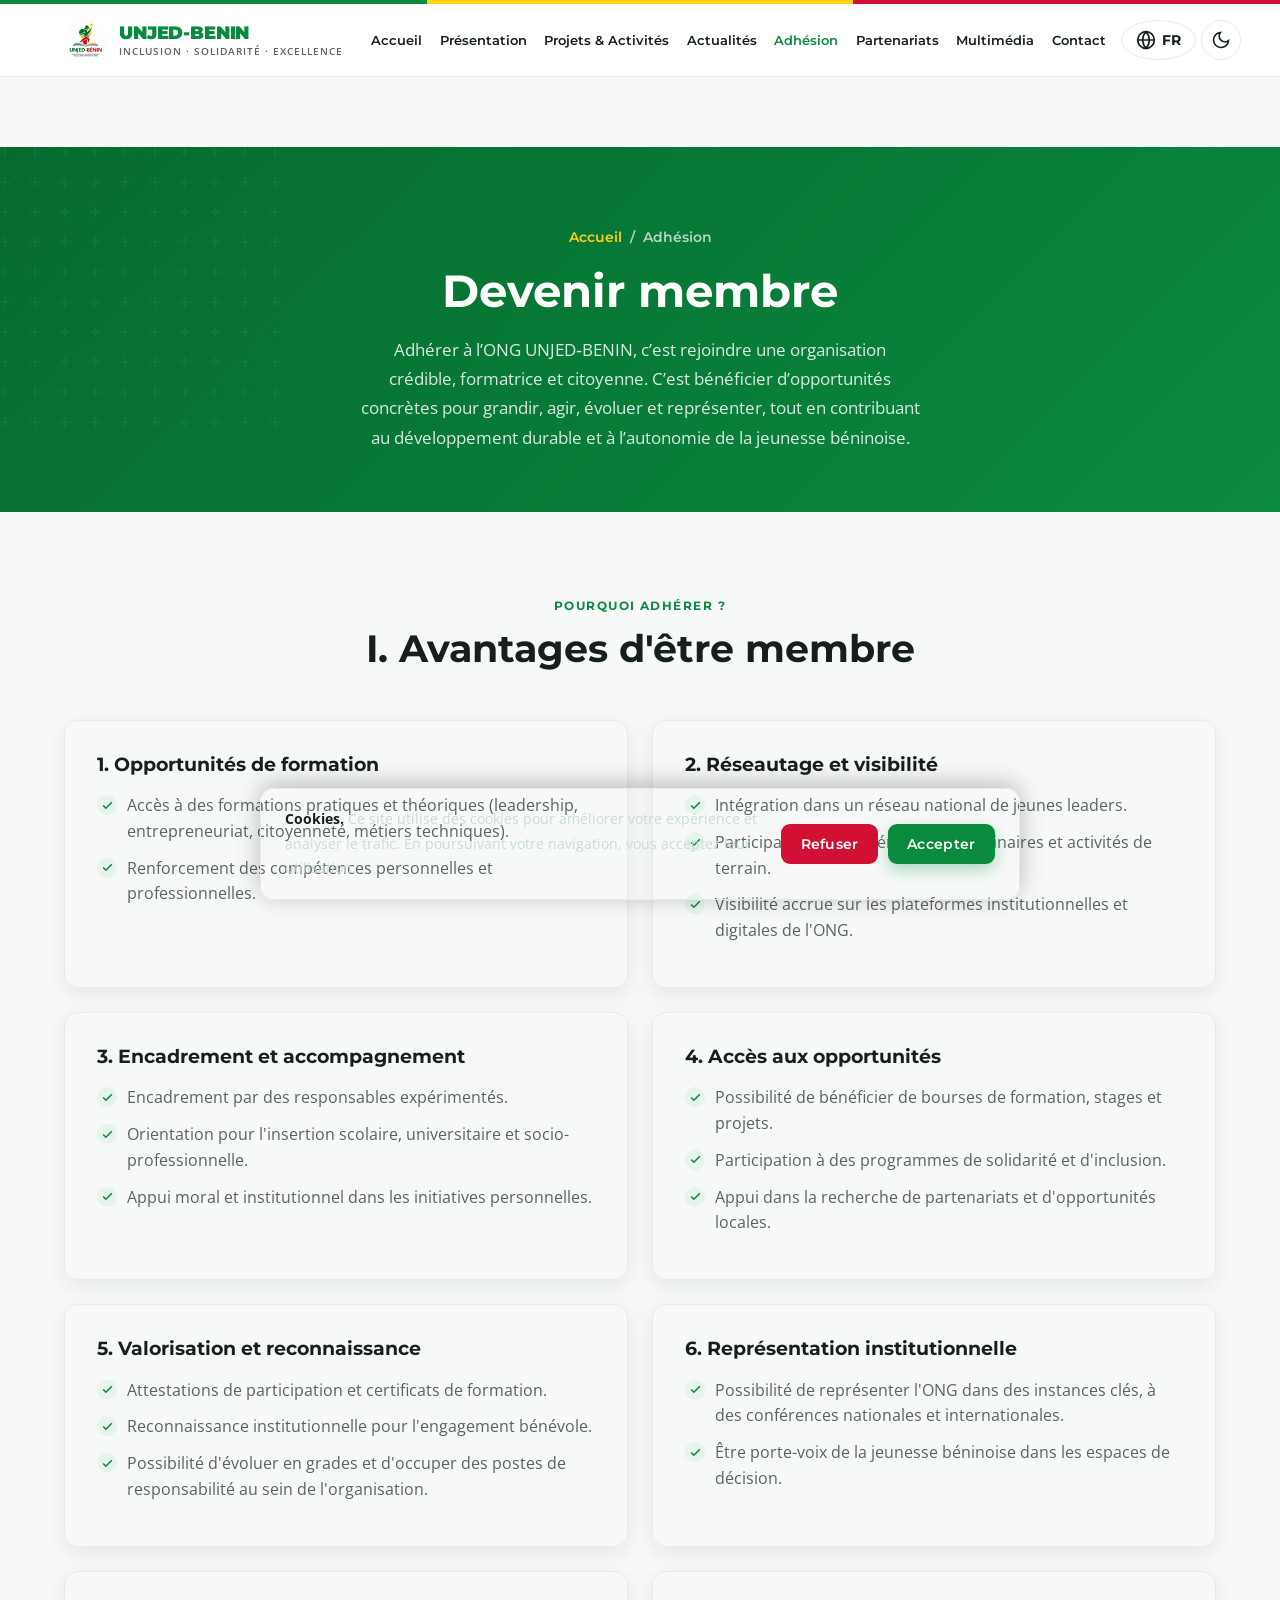
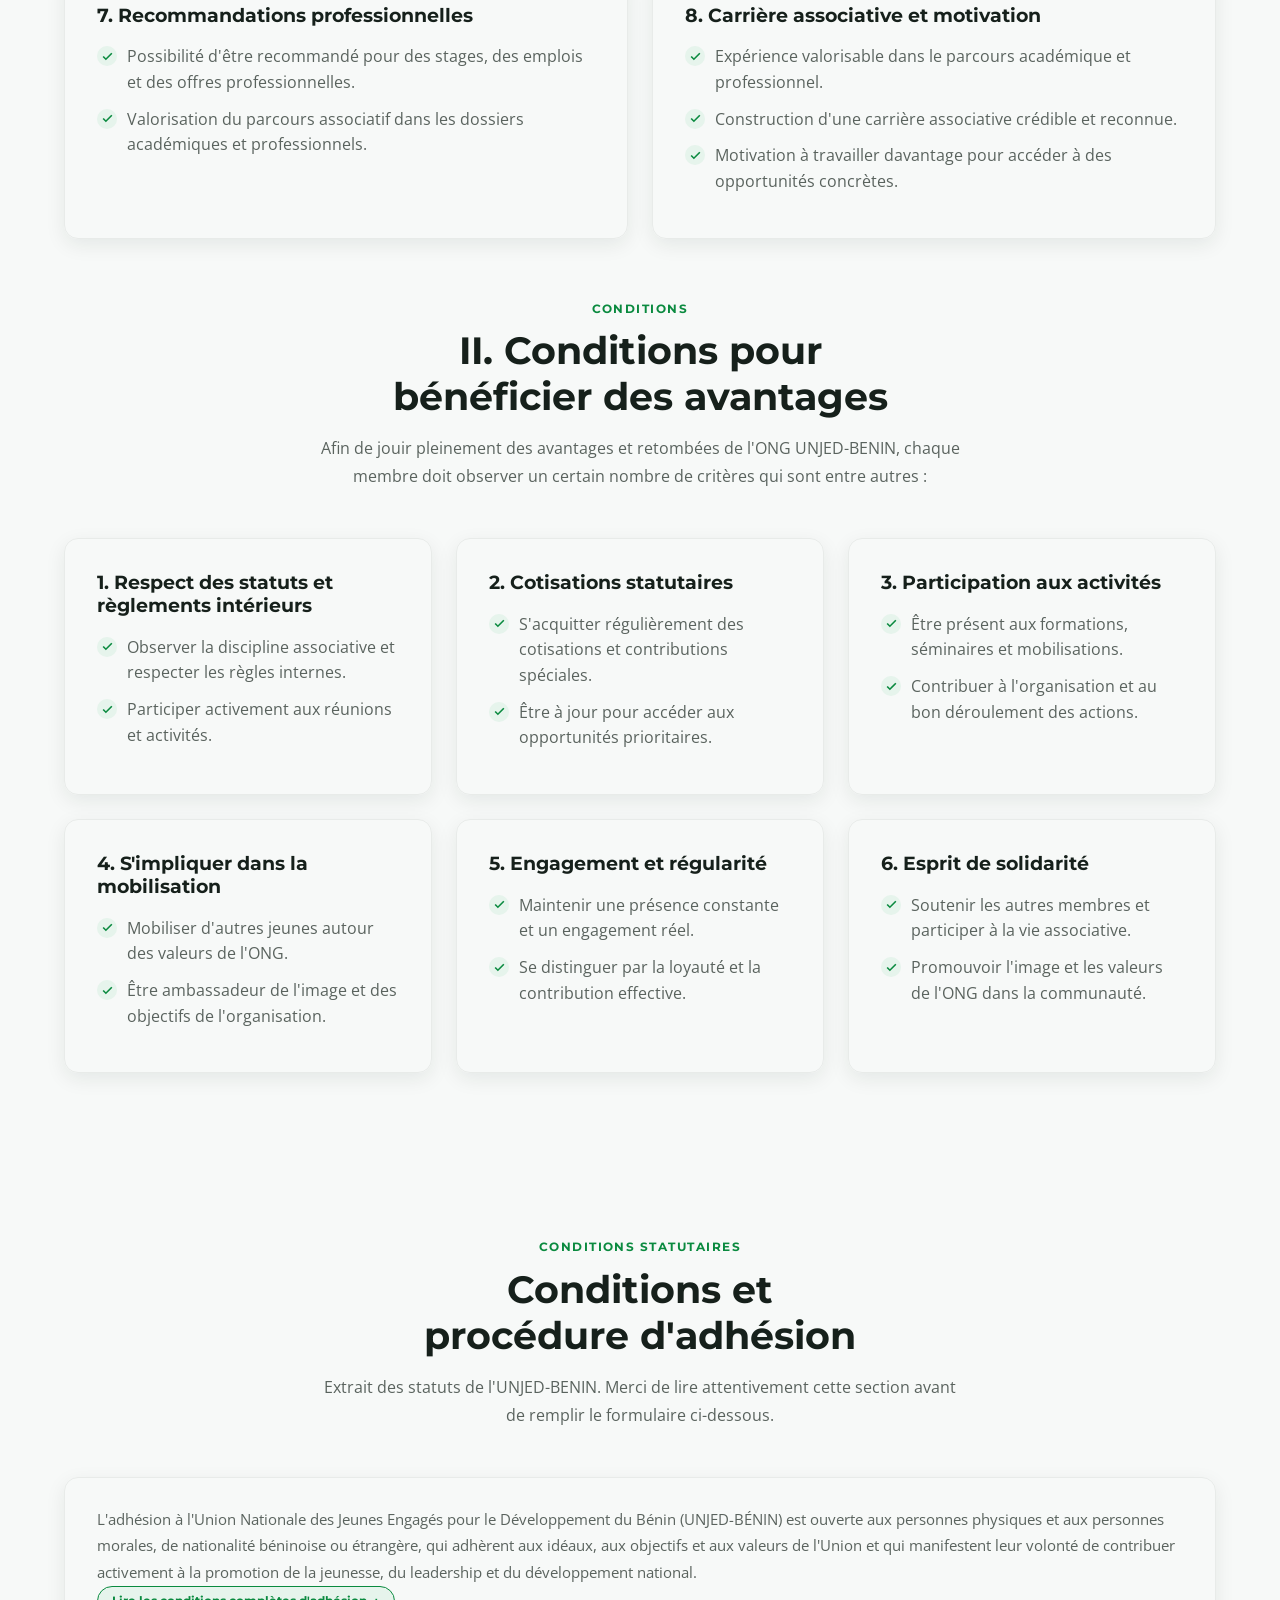
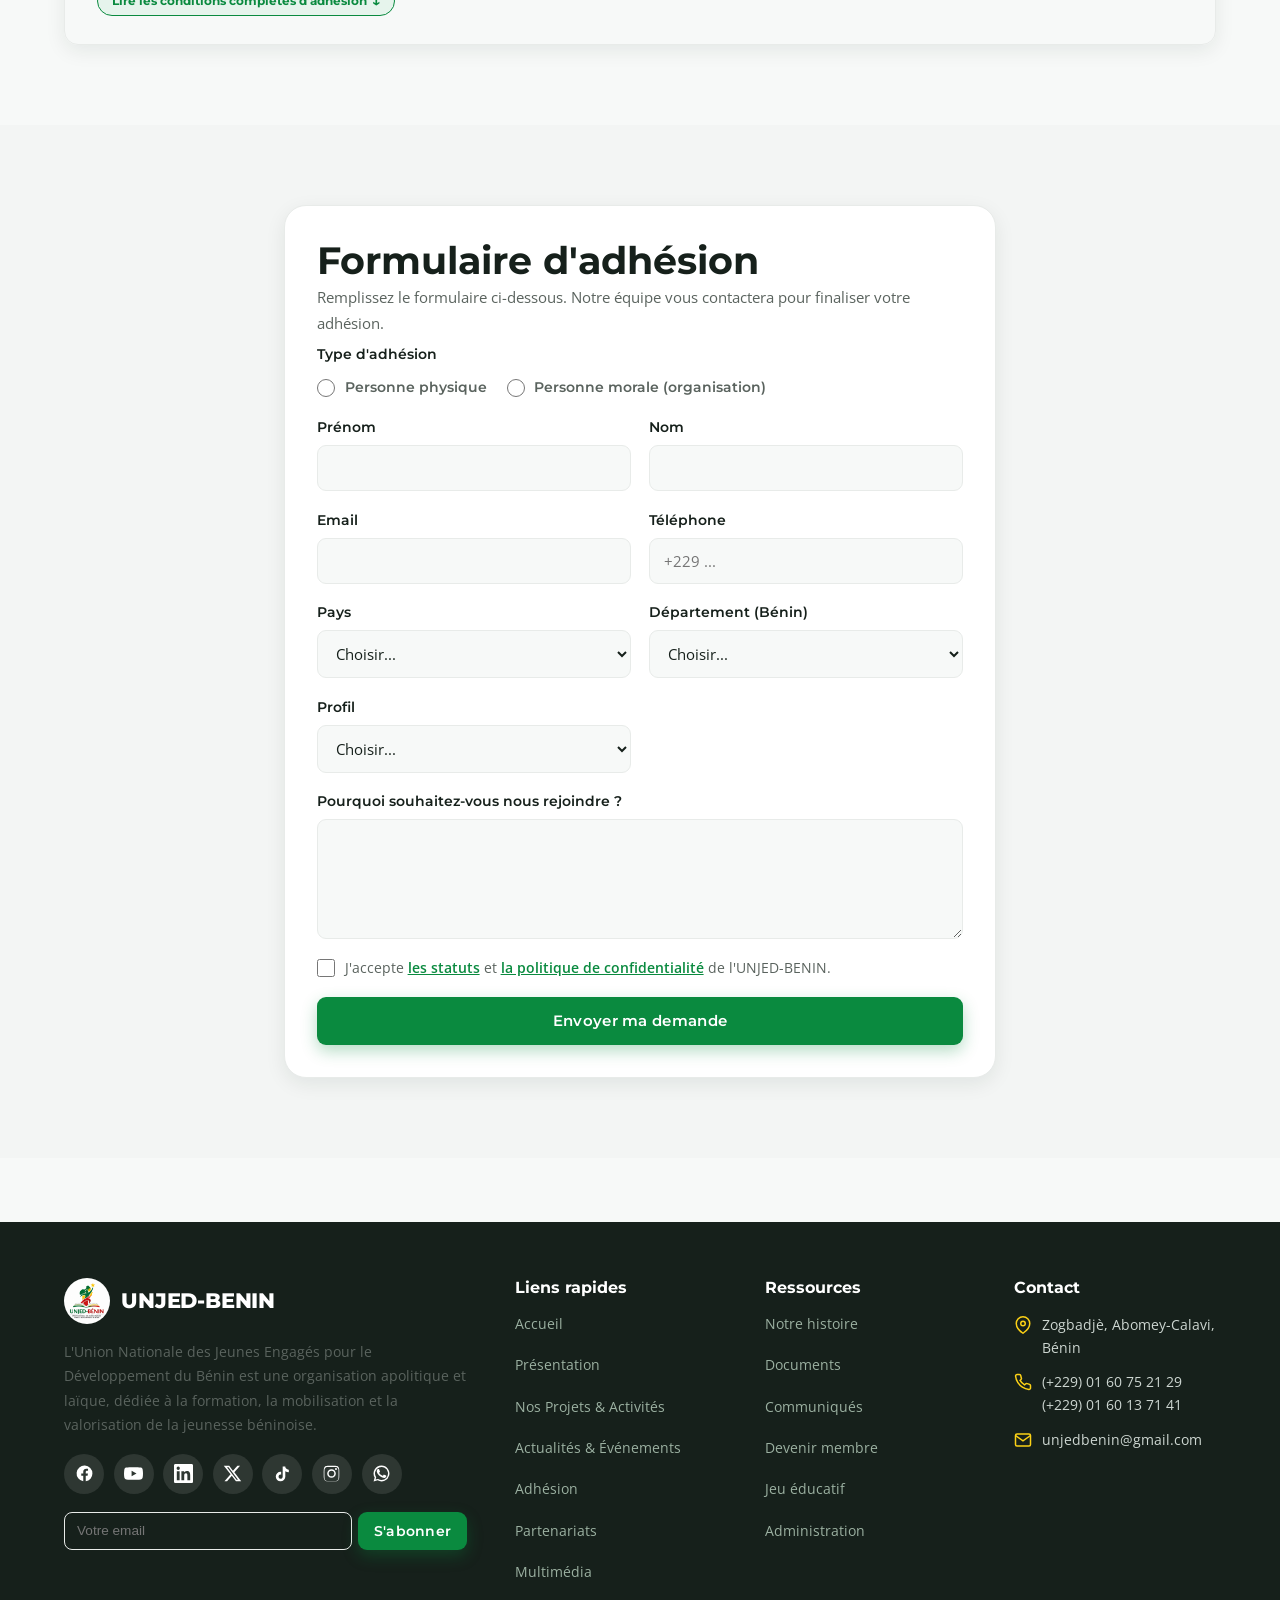
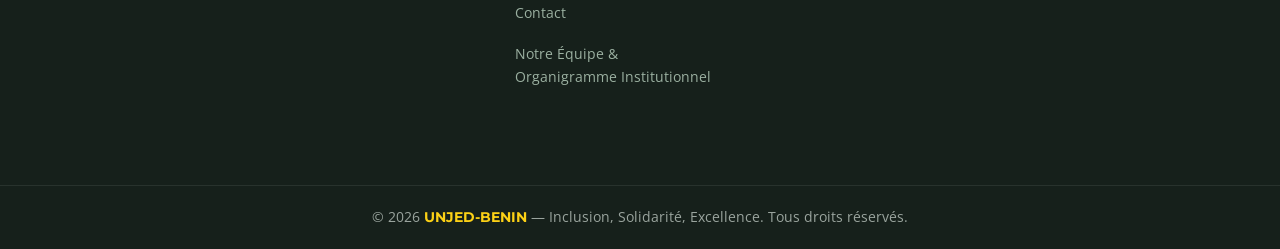
==== commit ccbf298c: "Add files via upload" ====
--- a/adhesion.html
+++ b/adhesion.html
@@ -26,41 +26,197 @@
       <div class="container">
         <div class="section-head reveal">
           <span class="eyebrow" data-en="Why join?">Pourquoi adhérer ?</span>
-          <h2 data-en="The advantages of being a member">Les avantages d'être membre</h2>
+          <h2 data-en="I. Advantages of being a member">I. Avantages d'être membre</h2>
         </div>
         <div class="grid grid-2">
           <div class="card reveal">
-            <h3 data-en="Training &amp; support">Formation &amp; accompagnement</h3>
-            <p data-en="Access practical training, workshops and mentoring programs to develop your skills.">Accès à des formations pratiques, ateliers et programmes de mentorat pour développer ses compétences.</p>
-          </div>
-          <div class="card reveal">
-            <h3 data-en="National network of committed youth">Réseau national de jeunes engagés</h3>
-            <p data-en="Integration into a dynamic and united community across the country.">Intégration dans une communauté dynamique et solidaire à travers le pays.</p>
-          </div>
-          <div class="card reveal">
-            <h3 data-en="Active participation in projects">Participation active aux projets</h3>
-            <p data-en="Involvement in concrete initiatives with strong social and community impact.">Implication dans des initiatives concrètes à fort impact social et communautaire.</p>
-          </div>
-          <div class="card reveal">
-            <h3 data-en="Institutional recognition">Reconnaissance institutionnelle</h3>
-            <p data-en="Recognition of active members and certified attestations.">Valorisation des membres actifs et obtention d'attestations certifiées.</p>
-          </div>
-          <div class="card reveal">
-            <h3 data-en="Professional opportunities">Opportunités professionnelles</h3>
-            <p data-en="Access to internships, collaborations and entrepreneurial projects.">Accès à des stages, collaborations et projets entrepreneuriaux.</p>
-          </div>
-          <div class="card reveal">
-            <h3 data-en="Growth in rank">Évolution en grades</h3>
-            <p data-en="Possibility of progressing through the NGO's hierarchy according to skill and commitment, up to positions of responsibility.">Possibilité de progresser dans la hiérarchie de l'ONG selon la compétence et l'engagement, jusqu'à occuper des postes de responsabilité.</p>
-          </div>
-          <div class="card reveal">
-            <h3 data-en="Institutional leadership">Leadership institutionnel</h3>
-            <p data-en="Opportunity to represent the NGO in national and international bodies, affirming the voice of Beninese youth.">Opportunité de représenter l'ONG dans des instances nationales et internationales, affirmant la voix de la jeunesse béninoise.</p>
-          </div>
-          <div class="card reveal">
-            <h3 data-en="Civic engagement">Engagement citoyen</h3>
-            <p data-en="Direct contribution to the development of Benin and the promotion of the values of discipline, transparency and solidarity.">Contribution directe au développement du Bénin et à la promotion des valeurs de discipline, transparence et solidarité.</p>
-          </div>
+            <h3 data-en="1. Training opportunities">1. Opportunités de formation</h3>
+            <ul class="check-list">
+              <li data-en="Access to practical and theoretical training (leadership, entrepreneurship, citizenship, technical trades).">Accès à des formations pratiques et théoriques (leadership, entrepreneuriat, citoyenneté, métiers techniques).</li>
+              <li data-en="Strengthening of personal and professional skills.">Renforcement des compétences personnelles et professionnelles.</li>
+            </ul>
+          </div>
+          <div class="card reveal">
+            <h3 data-en="2. Networking &amp; visibility">2. Réseautage et visibilité</h3>
+            <ul class="check-list">
+              <li data-en="Integration into a national network of young leaders.">Intégration dans un réseau national de jeunes leaders.</li>
+              <li data-en="Participation in events, seminars and field activities.">Participation à des événements, séminaires et activités de terrain.</li>
+              <li data-en="Increased visibility on the NGO's institutional and digital platforms.">Visibilité accrue sur les plateformes institutionnelles et digitales de l'ONG.</li>
+            </ul>
+          </div>
+          <div class="card reveal">
+            <h3 data-en="3. Guidance &amp; support">3. Encadrement et accompagnement</h3>
+            <ul class="check-list">
+              <li data-en="Guidance from experienced officers.">Encadrement par des responsables expérimentés.</li>
+              <li data-en="Guidance for academic, university and socio-professional integration.">Orientation pour l'insertion scolaire, universitaire et socio-professionnelle.</li>
+              <li data-en="Moral and institutional support in personal initiatives.">Appui moral et institutionnel dans les initiatives personnelles.</li>
+            </ul>
+          </div>
+          <div class="card reveal">
+            <h3 data-en="4. Access to opportunities">4. Accès aux opportunités</h3>
+            <ul class="check-list">
+              <li data-en="Possibility of benefiting from training scholarships, internships and projects.">Possibilité de bénéficier de bourses de formation, stages et projets.</li>
+              <li data-en="Participation in solidarity and inclusion programs.">Participation à des programmes de solidarité et d'inclusion.</li>
+              <li data-en="Support in seeking local partnerships and opportunities.">Appui dans la recherche de partenariats et d'opportunités locales.</li>
+            </ul>
+          </div>
+          <div class="card reveal">
+            <h3 data-en="5. Recognition">5. Valorisation et reconnaissance</h3>
+            <ul class="check-list">
+              <li data-en="Certificates of participation and training.">Attestations de participation et certificats de formation.</li>
+              <li data-en="Institutional recognition for volunteer engagement.">Reconnaissance institutionnelle pour l'engagement bénévole.</li>
+              <li data-en="Possibility of growing in rank and holding positions of responsibility within the organization.">Possibilité d'évoluer en grades et d'occuper des postes de responsabilité au sein de l'organisation.</li>
+            </ul>
+          </div>
+          <div class="card reveal">
+            <h3 data-en="6. Institutional representation">6. Représentation institutionnelle</h3>
+            <ul class="check-list">
+              <li data-en="Possibility of representing the NGO in key bodies, national and international conferences.">Possibilité de représenter l'ONG dans des instances clés, à des conférences nationales et internationales.</li>
+              <li data-en="Being a spokesperson for Beninese youth in decision-making spaces.">Être porte-voix de la jeunesse béninoise dans les espaces de décision.</li>
+            </ul>
+          </div>
+          <div class="card reveal">
+            <h3 data-en="7. Professional recommendations">7. Recommandations professionnelles</h3>
+            <ul class="check-list">
+              <li data-en="Possibility of being recommended for internships, jobs and professional offers.">Possibilité d'être recommandé pour des stages, des emplois et des offres professionnelles.</li>
+              <li data-en="Enhancement of associative experience in academic and professional records.">Valorisation du parcours associatif dans les dossiers académiques et professionnels.</li>
+            </ul>
+          </div>
+          <div class="card reveal">
+            <h3 data-en="8. Associative career &amp; motivation">8. Carrière associative et motivation</h3>
+            <ul class="check-list">
+              <li data-en="Experience valuable for academic and professional paths.">Expérience valorisable dans le parcours académique et professionnel.</li>
+              <li data-en="Building a credible and recognized associative career.">Construction d'une carrière associative crédible et reconnue.</li>
+              <li data-en="Motivation to work harder to access concrete opportunities.">Motivation à travailler davantage pour accéder à des opportunités concrètes.</li>
+            </ul>
+          </div>
+        </div>
+
+        <div class="section-head reveal" style="margin-top:56px;">
+          <span class="eyebrow" data-en="Conditions">Conditions</span>
+          <h2 data-en="II. Conditions to benefit from these advantages">II. Conditions pour bénéficier des avantages</h2>
+          <p data-en="In order to fully enjoy the advantages and benefits of the UNJED-BENIN NGO, each member must observe a certain number of criteria, including:">Afin de jouir pleinement des avantages et retombées de l'ONG UNJED-BENIN, chaque membre doit observer un certain nombre de critères qui sont entre autres :</p>
+        </div>
+        <div class="grid grid-3">
+          <div class="card reveal">
+            <h3 data-en="1. Respect for the statutes &amp; internal regulations">1. Respect des statuts et règlements intérieurs</h3>
+            <ul class="check-list">
+              <li data-en="Observe associative discipline and respect internal rules.">Observer la discipline associative et respecter les règles internes.</li>
+              <li data-en="Actively participate in meetings and activities.">Participer activement aux réunions et activités.</li>
+            </ul>
+          </div>
+          <div class="card reveal">
+            <h3 data-en="2. Statutory dues">2. Cotisations statutaires</h3>
+            <ul class="check-list">
+              <li data-en="Regularly pay dues and special contributions.">S'acquitter régulièrement des cotisations et contributions spéciales.</li>
+              <li data-en="Be up to date to access priority opportunities.">Être à jour pour accéder aux opportunités prioritaires.</li>
+            </ul>
+          </div>
+          <div class="card reveal">
+            <h3 data-en="3. Participation in activities">3. Participation aux activités</h3>
+            <ul class="check-list">
+              <li data-en="Attend training sessions, seminars and mobilizations.">Être présent aux formations, séminaires et mobilisations.</li>
+              <li data-en="Contribute to the organization and smooth running of actions.">Contribuer à l'organisation et au bon déroulement des actions.</li>
+            </ul>
+          </div>
+          <div class="card reveal">
+            <h3 data-en="4. Get involved in mobilization">4. S'impliquer dans la mobilisation</h3>
+            <ul class="check-list">
+              <li data-en="Mobilize other young people around the NGO's values.">Mobiliser d'autres jeunes autour des valeurs de l'ONG.</li>
+              <li data-en="Be an ambassador for the organization's image and objectives.">Être ambassadeur de l'image et des objectifs de l'organisation.</li>
+            </ul>
+          </div>
+          <div class="card reveal">
+            <h3 data-en="5. Commitment &amp; consistency">5. Engagement et régularité</h3>
+            <ul class="check-list">
+              <li data-en="Maintain constant presence and real commitment.">Maintenir une présence constante et un engagement réel.</li>
+              <li data-en="Stand out through loyalty and effective contribution.">Se distinguer par la loyauté et la contribution effective.</li>
+            </ul>
+          </div>
+          <div class="card reveal">
+            <h3 data-en="6. Spirit of solidarity">6. Esprit de solidarité</h3>
+            <ul class="check-list">
+              <li data-en="Support other members and take part in associative life.">Soutenir les autres membres et participer à la vie associative.</li>
+              <li data-en="Promote the NGO's image and values in the community.">Promouvoir l'image et les valeurs de l'ONG dans la communauté.</li>
+            </ul>
+          </div>
+        </div>
+      </div>
+    </section>
+
+    <!-- CONDITIONS STATUTAIRES D'ADHESION -->
+    <section class="section">
+      <div class="container">
+        <div class="section-head reveal">
+          <span class="eyebrow" data-en="Statutory conditions">Conditions statutaires</span>
+          <h2 data-en="Membership conditions and procedure">Conditions et procédure d'adhésion</h2>
+          <p data-en="Extract from the statutes of UNJED-BENIN. Please read this section carefully before filling out the form below.">Extrait des statuts de l'UNJED-BENIN. Merci de lire attentivement cette section avant de remplir le formulaire ci-dessous.</p>
+        </div>
+        <div class="card reveal see-more-block" style="padding:28px 32px;">
+          <p data-en="Membership in UNJED-BENIN is open to individuals and legal entities, Beninese or foreign, who adhere to the ideals, objectives and values of the Union.">L'adhésion à l'Union Nationale des Jeunes Engagés pour le Développement du Bénin (UNJED-BÉNIN) est ouverte aux personnes physiques et aux personnes morales, de nationalité béninoise ou étrangère, qui adhèrent aux idéaux, aux objectifs et aux valeurs de l'Union et qui manifestent leur volonté de contribuer activement à la promotion de la jeunesse, du leadership et du développement national.</p>
+
+          <div class="member-bio-expand" id="conditions-adhesion" hidden>
+            <h3 style="margin-top:24px;">1. Personnes physiques</h3>
+            <p>Peut être admise en qualité de membre de l'UNJED-BÉNIN toute personne physique de nationalité béninoise ou étrangère. L'adhésion de toute personne physique à l'UNJED-BÉNIN est libre et individuelle. Le candidat doit en outre :</p>
+            <ul class="check-list">
+              <li>Adhérer librement aux statuts, au règlement intérieur et aux principes de gouvernance de l'Union.</li>
+              <li>Partager les valeurs fondamentales de l'UNJED-BÉNIN, notamment la citoyenneté, le leadership, l'intégrité, la solidarité, l'innovation et l'excellence.</li>
+              <li>S'engager à contribuer activement aux activités, programmes et initiatives de l'Union.</li>
+              <li>Ne faire l'objet d'aucune condamnation pénale incompatible avec les missions, l'éthique et les valeurs de l'Union.</li>
+            </ul>
+
+            <h3 style="margin-top:24px;">2. Personnes morales</h3>
+            <p>Peut également être admise en qualité de membre toute personne morale, notamment les associations, les fondations, organisations de jeunesse, institutions, l'État, les collectivités territoriales, structures éducatives ou organisations partenaires, régulièrement constituées et exerçant leurs activités conformément aux lois et règlements en vigueur en République du Bénin, le cas échéant, aux règles internationales. La personne morale candidate doit :</p>
+            <ul class="check-list">
+              <li>Reconnaître et respecter les statuts, les orientations et les principes de l'UNJED-BÉNIN.</li>
+              <li>Désigner un représentant officiel habilité à la représenter au sein de l'Union.</li>
+              <li>Justifier d'une réputation institutionnelle compatible avec les valeurs d'intégrité, d'éthique et de responsabilité défendues par l'Union.</li>
+            </ul>
+
+            <h3 style="margin-top:24px;">3. Conditions administratives d'admission</h3>
+            <p>L'adhésion à l'UNJED-BÉNIN est subordonnée :</p>
+            <ul class="check-list">
+              <li>À la présentation d'une demande d'adhésion adressée aux instances compétentes de l'Union.</li>
+              <li>Au remplissage de la fiche officielle d'adhésion.</li>
+              <li>À l'acceptation expresse des statuts et du règlement intérieur.</li>
+              <li>Au paiement éventuel des droits d'adhésion et des cotisations, conformément aux dispositions en vigueur.</li>
+            </ul>
+
+            <h3 style="margin-top:24px;">4. Principe de conformité légale et éthique</h3>
+            <p>Toute adhésion à l'UNJED-BÉNIN implique le respect strict des lois et règlements de la République du Bénin, ainsi que l'observation des principes d'éthique, de responsabilité, de transparence et d'intégrité qui fondent l'action et la crédibilité de l'Union.</p>
+
+            <h3 style="margin-top:24px;">Article 16 — Procédure d'adhésion</h3>
+            <p><strong>1. Dépôt de candidature</strong> — Le candidat, personne physique ou morale, doit remplir le formulaire officiel d'adhésion disponible auprès du Secrétariat Permanent ou des structures territoriales de l'Union, et fournir les justificatifs requis :</p>
+            <ul class="check-list">
+              <li><strong>Personnes physiques :</strong> pièce d'identité valide, acte de naissance sécurisé, deux (02) photos d'identité récentes, une demande d'adhésion à l'attention du Président Exécutif de l'UNJED-BÉNIN. Dès réception du dossier, l'intéressé est soumis à une enquête de moralité dont il reçoit notification des résultats. En cas d'agrément, il paye ses droits d'adhésion pour se faire établir et délivrer la carte de membre.</li>
+              <li><strong>Personnes morales :</strong> documents officiels de constitution, preuve de représentativité et attestation de conformité légale.</li>
+              <li>Une déclaration sur l'honneur attestant de la moralité, de l'intégrité et de l'engagement à respecter les valeurs et missions de l'Union.</li>
+            </ul>
+            <p><strong>2. Examen de la candidature</strong> — Le Bureau Exécutif National, en collaboration avec le Secrétariat Permanent, analyse la candidature : conformité légale et réglementaire, intégrité et honorabilité du candidat, inclusion des jeunes vulnérables et diversité régionale, sectorielle et socio-économique, capacité à contribuer activement aux objectifs et missions de l'Union.</p>
+            <p><strong>3. Validation et notification</strong> — La décision d'admission est notifiée par écrit au candidat dans un délai maximal de trente (30) jours à compter du dépôt complet de la demande. En cas de refus, la notification est motivée par écrit. Le candidat refusé peut exercer un recours auprès du Bureau Exécutif National dans un délai de quinze (15) jours suivant la réception de la notification.</p>
+            <p><strong>4. Enregistrement et suivi</strong> — Les candidats admis sont inscrits dans le registre officiel des membres actifs tenu par le Secrétariat Permanent, qui assure un suivi régulier de leur participation. Le non-respect prolongé des obligations statutaires peut entraîner une révision de la qualité de membre.</p>
+
+            <h3 style="margin-top:24px;">Article 17 — Droits des membres</h3>
+            <ul class="check-list">
+              <li><strong>Participation et information :</strong> participer activement aux activités, programmes, réunions et projets de l'Union ; être régulièrement informé des décisions, plans et projets.</li>
+              <li><strong>Expression, opinion et proposition :</strong> formuler des idées, propositions et recommandations ; participer aux débats et consultations.</li>
+              <li><strong>Vote et éligibilité :</strong> voter lors des assemblées générales et autres consultations statutaires.</li>
+            </ul>
+
+            <h3 style="margin-top:24px;">Ressources et cotisations (Titre V)</h3>
+            <p>Les ressources de l'Union proviennent des droits d'adhésion et cotisations des membres, des contributions volontaires, des dons, legs et subventions légalement autorisés, des produits des activités, publications et manifestations, et de toute autre ressource conforme aux lois en vigueur.</p>
+            <ul class="check-list">
+              <li><strong>Droits d'adhésion :</strong> 2 500 FCFA pour les personnes physiques ; 10 000 FCFA pour les personnes morales.</li>
+              <li><strong>Cotisations mensuelles :</strong> 1 000 FCFA pour les personnes physiques ; 3 000 FCFA pour les personnes morales — payables au plus tard le dernier vendredi de chaque mois.</li>
+              <li>Un registre des cotisations est tenu pour garantir transparence et traçabilité.</li>
+              <li>Le non-paiement entraîne la suspension des droits de membre, après notification écrite.</li>
+            </ul>
+            <p>Le contrôle financier est assuré par le Commissariat aux Comptes, organe indépendant chargé de vérifier la régularité et la sincérité des opérations financières, qui établit un rapport trimestriel et un rapport annuel soumis au Bureau Exécutif National et à l'Assemblée Générale.</p>
+          </div>
+
+          <button class="member-see-more" data-target="conditions-adhesion" aria-expanded="false">
+            Lire les conditions complètes d'adhésion <span class="see-more-arrow">&#8595;</span>
+          </button>
         </div>
       </div>
     </section>
@@ -77,6 +233,28 @@
             <input type="hidden" name="subject" value=" Nouvelle demande d'adhésion — UNJED-BÉNIN" />
             <input type="hidden" name="from_name" value="Formulaire Adhésion UNJED" />
             <input type="hidden" name="redirect" value="false" />
+            <input type="hidden" name="tarif_applique" id="tarif_applique" value="" />
+
+            <div class="field">
+              <label data-en="Membership type">Type d'adhésion</label>
+              <div style="display:flex;gap:20px;flex-wrap:wrap;margin-top:4px;">
+                <label class="checkbox" style="align-items:center;">
+                  <input type="radio" name="member_type" value="Personne physique" required
+                    onchange="updateTarif()" />
+                  <span data-en="Individual (natural person)">Personne physique</span>
+                </label>
+                <label class="checkbox" style="align-items:center;">
+                  <input type="radio" name="member_type" value="Personne morale"
+                    onchange="updateTarif()" />
+                  <span data-en="Legal entity (organization)">Personne morale (organisation)</span>
+                </label>
+              </div>
+            </div>
+
+            <div id="tarif-box" class="card" style="padding:16px 20px;margin:4px 0 8px;display:none;background:var(--green-light);">
+              <p style="margin:0;font-weight:700;color:var(--green);" id="tarif-text"></p>
+              <p style="margin:8px 0 0;font-size:0.85rem;color:var(--text-muted);" data-en="Online payment (Mobile Money / card) is coming soon on this page. For now, our team will contact you by WhatsApp after your request to finalize payment before your membership is validated.">Le paiement en ligne (Mobile Money / carte) arrive bientôt sur cette page. En attendant, notre équipe vous contactera par WhatsApp après votre demande pour finaliser le paiement avant la validation de votre adhésion.</p>
+            </div>
 
             <div class="form-row">
               <div class="field">
@@ -100,8 +278,34 @@
             </div>
             <div class="form-row">
               <div class="field">
-                <label for="dept" data-en="Department">Département</label>
-                <select id="dept" name="dept" required>
+                <label for="country" data-en="Country">Pays</label>
+                <select id="country" name="country" required onchange="
+                  var isBenin = this.value === 'Bénin';
+                  document.getElementById('dept-wrap').hidden = !isBenin;
+                  document.getElementById('dept').required = isBenin;
+                  document.getElementById('region-wrap').hidden = isBenin;
+                  document.getElementById('region').required = !isBenin;
+                ">
+                  <option value="" data-en="Choose...">Choisir...</option>
+                  <option data-en="Benin">Bénin</option>
+                  <option data-en="Togo">Togo</option>
+                  <option data-en="Nigeria">Nigéria</option>
+                  <option data-en="Ghana">Ghana</option>
+                  <option data-en="Niger">Niger</option>
+                  <option data-en="Burkina Faso">Burkina Faso</option>
+                  <option data-en="Ivory Coast">Côte d'Ivoire</option>
+                  <option data-en="Senegal">Sénégal</option>
+                  <option data-en="Mali">Mali</option>
+                  <option data-en="Cameroon">Cameroun</option>
+                  <option data-en="France">France</option>
+                  <option data-en="Canada">Canada</option>
+                  <option data-en="United States">États-Unis</option>
+                  <option data-en="Other">Autre</option>
+                </select>
+              </div>
+              <div class="field" id="dept-wrap">
+                <label for="dept" data-en="Department (Benin)">Département (Bénin)</label>
+                <select id="dept" name="dept">
                   <option value="" data-en="Choose...">Choisir...</option>
                   <option>Alibori</option><option>Atacora</option><option>Atlantique</option>
                   <option>Borgou</option><option>Collines</option><option>Couffo</option>
@@ -109,6 +313,12 @@
                   <option>Ouémé</option><option>Plateau</option><option>Zou</option>
                 </select>
               </div>
+              <div class="field" id="region-wrap" hidden>
+                <label for="region" data-en="City / Region">Ville / Région</label>
+                <input type="text" id="region" name="region" />
+              </div>
+            </div>
+            <div class="form-row">
               <div class="field">
                 <label for="profile" data-en="Profile">Profil</label>
                 <select id="profile" name="profile" required onchange="document.getElementById('profile-other-wrap').hidden = (this.value !== 'Autre');">
@@ -148,5 +358,20 @@
   <div data-footer></div>
   <script src="components.js"></script>
   <script src="script.js"></script>
+  <script>
+    function updateTarif() {
+      var box = document.getElementById("tarif-box");
+      var text = document.getElementById("tarif-text");
+      var hidden = document.getElementById("tarif_applique");
+      var type = document.querySelector('input[name="member_type"]:checked');
+      if (!type) { box.style.display = "none"; return; }
+      var isMorale = type.value === "Personne morale";
+      var droits = isMorale ? "10 000 FCFA" : "2 500 FCFA";
+      var cotisation = isMorale ? "3 000 FCFA / mois" : "1 000 FCFA / mois";
+      text.textContent = "Droits d'adhésion (" + type.value + ") : " + droits + " — Cotisation : " + cotisation;
+      hidden.value = type.value + " — Droits: " + droits + " — Cotisation: " + cotisation;
+      box.style.display = "block";
+    }
+  </script>
 </body>
 </html>
--- a/styles.css
+++ b/styles.css
@@ -9,8 +9,8 @@
 /* ---------- Tokens ---------- */
 :root {
   /* Couleurs officielles */
-  --green: #69a582;
-  --green-dark: #639f7c;
+  --green: #0a8a3f;
+  --green-dark: #066a2f;
   --green-light: #e6f4ec;
   --yellow: #fcd116;
   --yellow-dark: #e6b800;
@@ -19,8 +19,8 @@
   --red-light: #fae8eb;
 
   /* Neutres */
-  --white: #d1e3ece4;
-  --off-white: #f7f9f8e0;
+  --white: #ffffff;
+  --off-white: #f7f9f8;
   --gray-50: #f3f5f4;
   --gray-100: #e8ebe9;
   --gray-200: #d4dad7;
@@ -230,6 +230,22 @@
 .main-nav a.active { color: var(--green); }
 
 .header-actions { display: flex; align-items: center; gap: 0.5rem; }
+
+/* ---------- Nav desktop "moyen" (laptops 941-1600px) : resserrer pour ne pas déborder ---------- */
+@media (min-width: 941px) and (max-width: 1600px) {
+  .header-inner { gap: 0.4rem; }
+  .brand { margin-right: 0.8rem; }
+  .main-nav { gap: 0; }
+  .main-nav a { padding: 0.5rem 0.55rem; font-size: 0.82rem; }
+  .header-actions { gap: 0.3rem; }
+}
+@media (min-width: 941px) and (max-width: 1240px) {
+  .brand-tagline { display: none; }
+  .brand { margin-right: 0.5rem; gap: 0.5rem; }
+  .brand img { width: 38px; height: 38px; }
+  .main-nav a { padding: 0.5rem 0.4rem; font-size: 0.76rem; }
+  .lang-btn { padding: 0 0.5rem; font-size: 0.78rem; }
+}
 
 .icon-btn {
   width: 40px;
@@ -283,6 +299,23 @@
   .menu-toggle { display: inline-flex; }
 }
 
+@media (max-width: 560px) {
+  .header-inner { gap: 0.4rem; }
+  .brand { margin-right: 0.5rem; gap: 0.5rem; }
+  .brand img { width: 36px; height: 36px; }
+  .brand-name { font-size: 0.95rem; }
+  .header-actions { gap: 0.3rem; }
+  .icon-btn { width: 36px; height: 36px; }
+  .icon-btn svg { width: 17px; height: 17px; }
+  .lang-btn { padding: 0 0.5rem; font-size: 0.75rem; }
+}
+
+@media (max-width: 360px) {
+  .header-inner { padding: 0 12px; }
+  .lang-current { display: none; }
+  .lang-btn { width: 36px; padding: 0; justify-content: center; }
+}
+
 /* ========================================
    HERO
    ======================================== */
@@ -932,13 +965,15 @@
 
 /* ---- RESET & BASE ---- */
 *, *::before, *::after { box-sizing: border-box; margin: 0; padding: 0; }
-html { scroll-behavior: smooth; font-size: 16px; }
+html { scroll-behavior: smooth; font-size: 16px; overflow-x: hidden; width: 100%; }
 body {
   font-family: var(--font-body);
   color: var(--text);
   background: var(--bg);
   transition: background var(--transition), color var(--transition);
   overflow-x: hidden;
+  width: 100%;
+  position: relative;
 }
 img { max-width: 100%; display: block; }
 a { color: inherit; text-decoration: none; }
